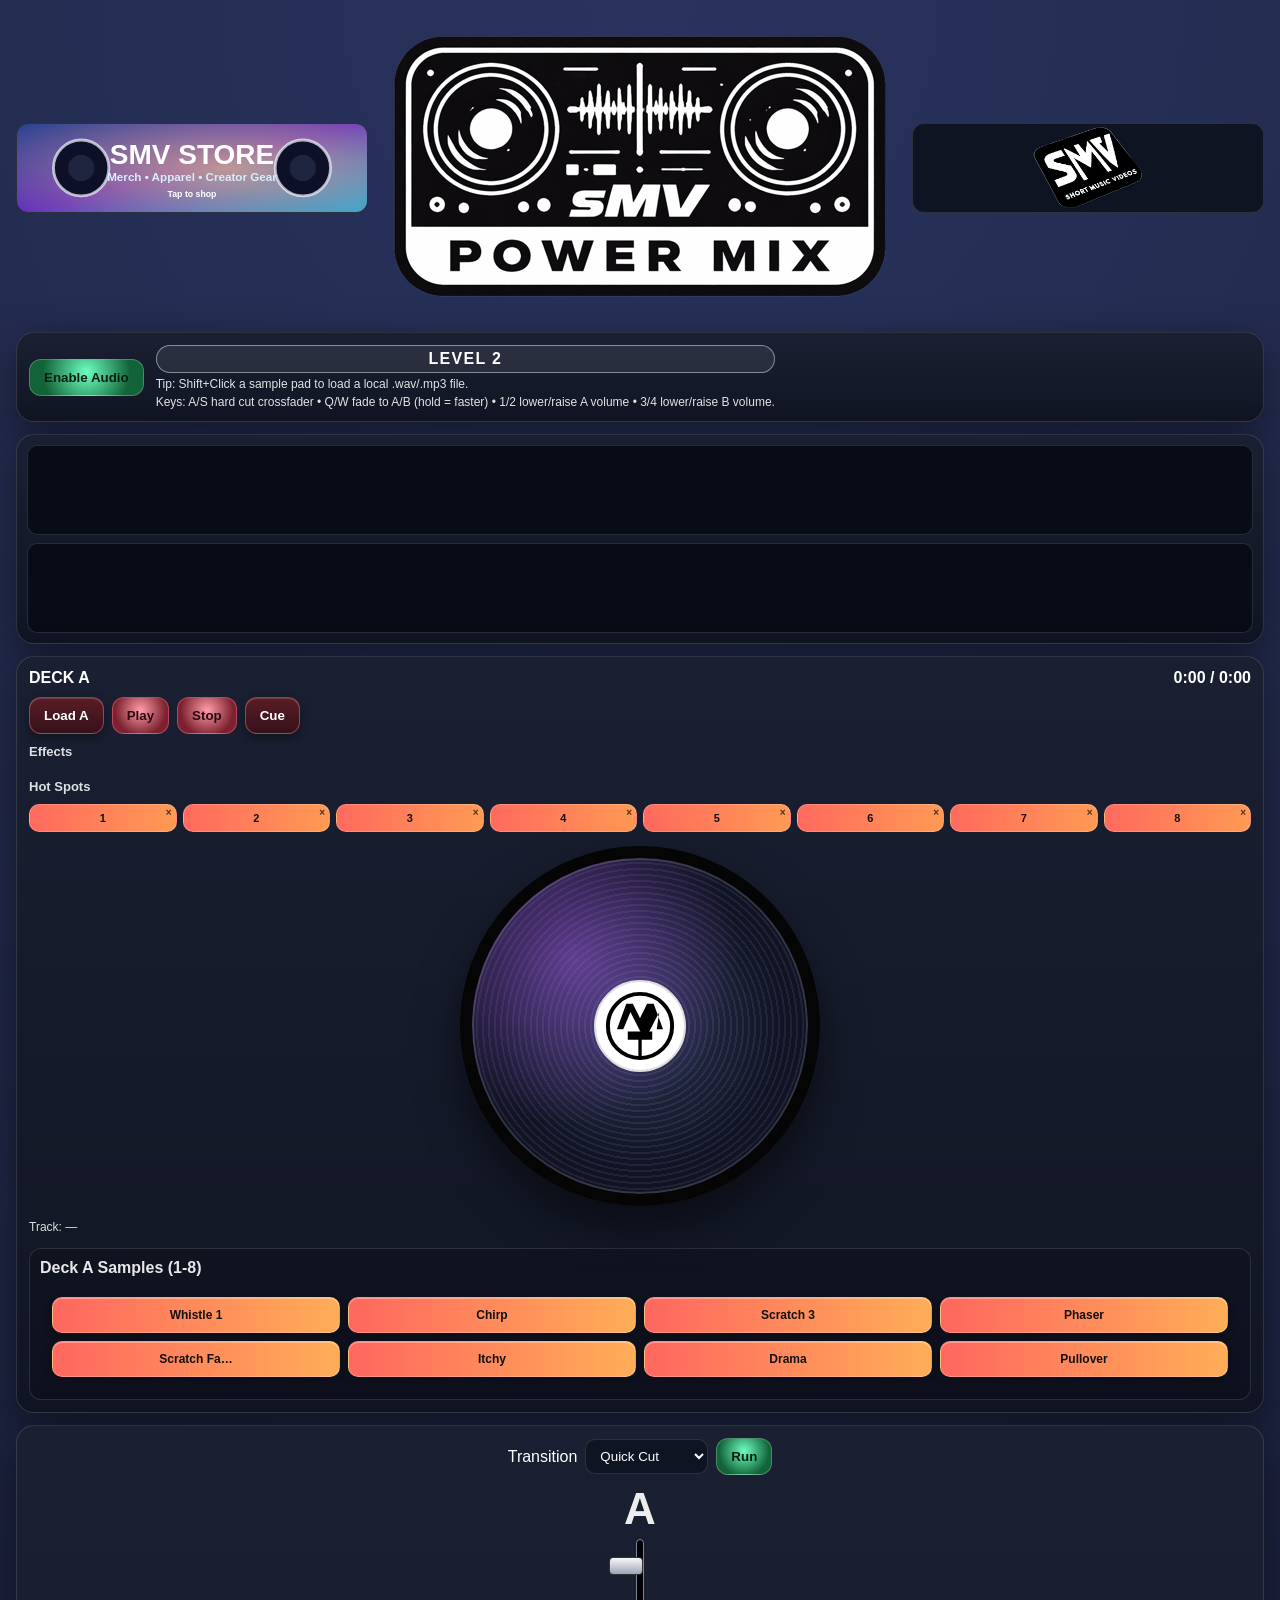
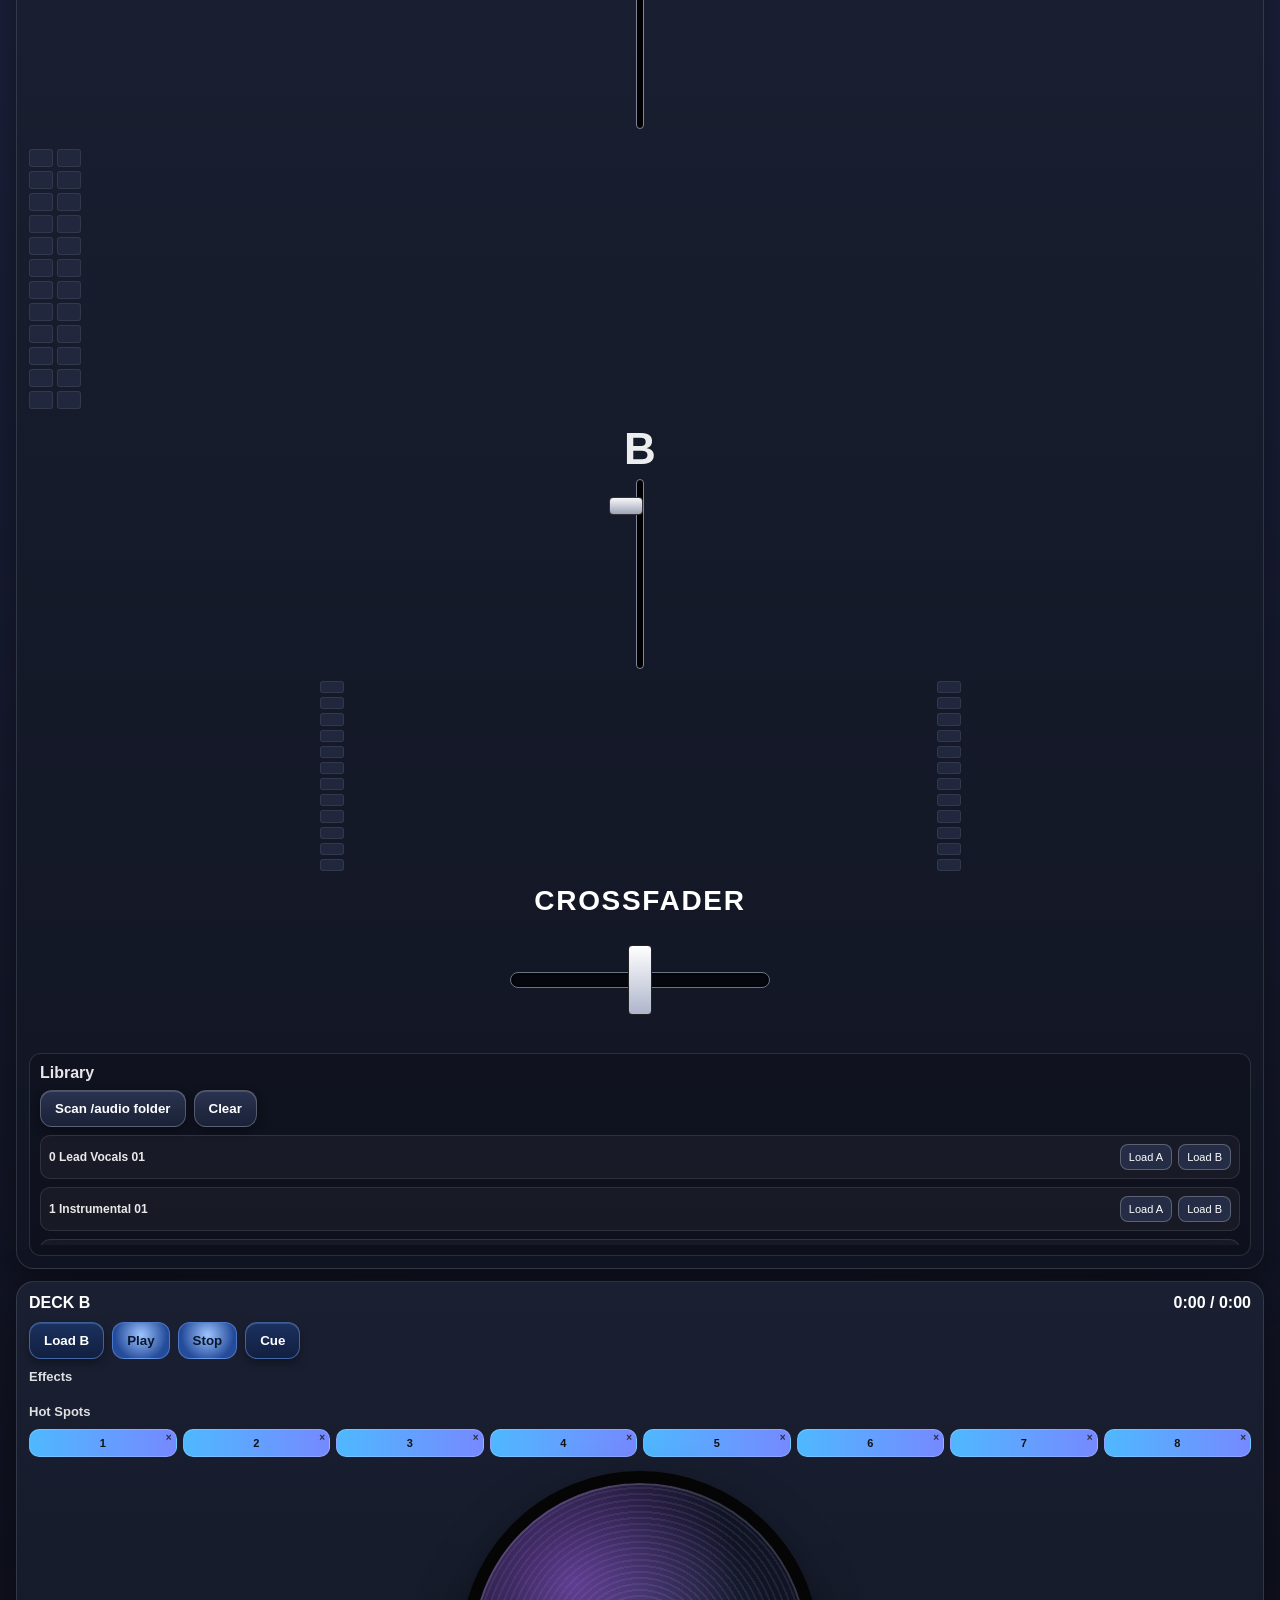
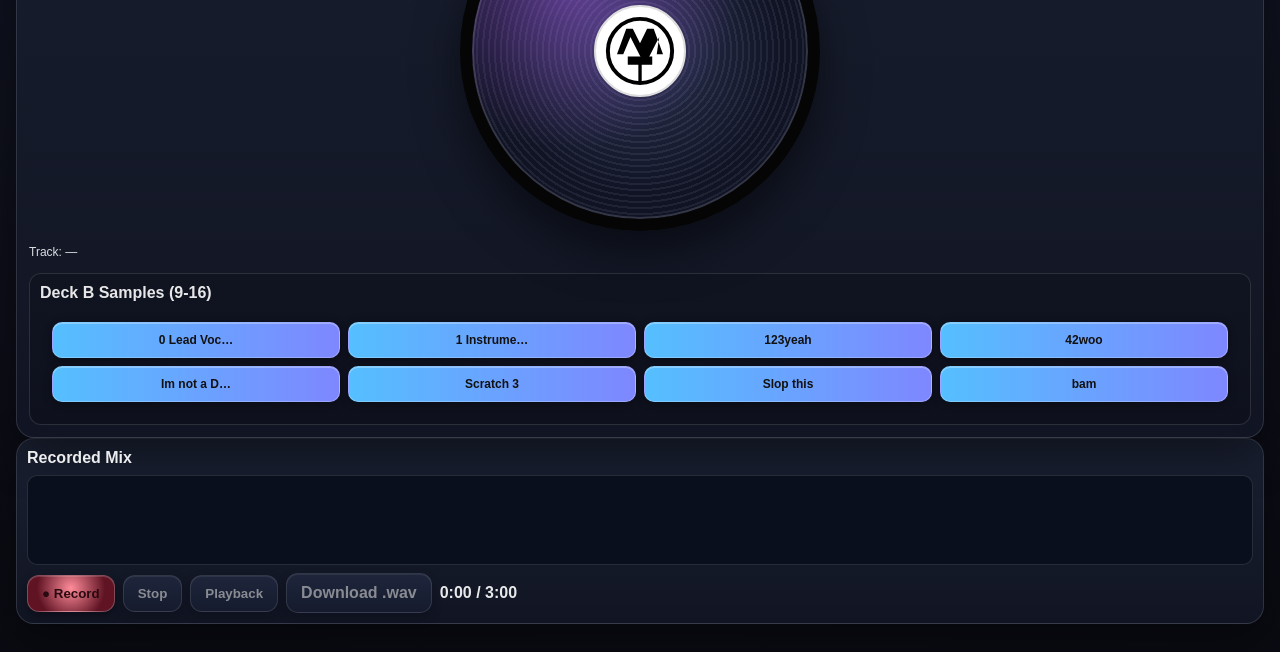
==== level2/index.html @ 7d193514 "Add keyboard mixer controls and assignable FX drag workflow" ====
<!doctype html>
<html lang="en">
<head>
  <meta charset="utf-8"/>
  <meta name="viewport" content="width=device-width, initial-scale=1"/>
  <title>sMV Power Mix — Level 2</title>
  <link rel="stylesheet" href="styles.css?v=2"/>
</head>
<body>
  <header class="sponsorbar">
    <a class="sponsor-box" href="https://smv-short-music-videos.printify.me/" target="_blank" rel="noopener" aria-label="SMV Merch Store">
      <img class="store-promo" src="../assets/smv-store-promo.svg" alt="SMV Store"/>
    </a>
    <div class="logo-wrap">
      <img src="../assets/power-mix-logo.png" alt="sMV Power Mix" class="logo-img" />
    </div>
    <a class="sponsor-box" href="https://shortmusicvideos.com" target="_blank" rel="noopener">
      <img class="smv-banner-logo" src="../assets/SMVBW.png" alt="SMV" />
    </a>
  </header>

  <section class="top-controls card">
    <button id="enableAudio" class="btn led">Enable Audio</button>
    <div class="top-notes">
      <div class="l2-chip">LEVEL 2</div>
      <div class="sample-tip">Tip: Shift+Click a sample pad to load a local .wav/.mp3 file.</div>
      <div class="sample-tip">Keys: A/S hard cut crossfader • Q/W fade to A/B (hold = faster) • 1/2 lower/raise A volume • 3/4 lower/raise B volume.</div>
    </div>
  </section>

  <section class="wavepanel card">
    <canvas id="waveA" class="wave-canvas" width="1400" height="90"></canvas>
    <canvas id="waveB" class="wave-canvas" width="1400" height="90"></canvas>
  </section>

  <main class="mixer-grid">
    <section class="deck card deck-a">
      <div class="deck-head">DECK A <span id="timeA">0:00 / 0:00</span></div>
      <div class="deck-controls">
        <button id="loadLocalA" class="btn">Load A</button>
        <button id="playA" class="btn led">Play</button>
        <button id="stopA" class="btn led stop">Stop</button>
        <button id="cueA" class="btn">Cue</button>
      </div>

      <div class="fx-title">Effects</div>
      <div id="fxBtnsA" class="fx-grid"></div>
      <div class="hs-title">Hot Spots</div>
      <div id="hotBtnsA" class="hot-grid"></div>

      <div class="platter-wrap">
        <div class="platter-disc" id="platterA">
          <div class="platter-core"><img src="../assets/mt-logo.svg" class="platter-logo" alt="MT logo"></div>
        </div>
      </div>
      <div class="meta">Track: <span id="trackAName">—</span></div>

      <div class="samples-block deck-samples">
        <div class="blk-title">Deck A Samples (1-8)</div>
        <div id="samplePadsA" class="sample-grid deck"></div>
      </div>
    </section>

    <section class="center card">
      <div class="transition-wrap in-center">
        <label for="transitionStyle">Transition</label>
        <select id="transitionStyle">
          <option value="quick">Quick Cut</option>
          <option value="smooth">Smooth Fade</option>
          <option value="slow">Long Blend</option>
        </select>
        <button id="runTransition" class="btn led">Run</button>
      </div>

      <div class="mixer-top">
        <div class="fader-col">
          <div class="fader-label">A</div>
          <input id="volA" type="range" min="0" max="1" step="0.001" value="0.9" class="v-fader">
        </div>
        <div class="master-meter" id="meterMaster"></div>
        <div class="fader-col">
          <div class="fader-label">B</div>
          <input id="volB" type="range" min="0" max="1" step="0.001" value="0.9" class="v-fader">
        </div>
      </div>

      <div class="meter-row">
        <div class="meter" id="meterA"></div>
        <div class="meter" id="meterB"></div>
      </div>

      <div class="cross-zone">
        <div class="cross-title">CROSSFADER</div>
        <div class="cross-wrap">
          <div id="crossTrack" class="cross-track" aria-label="Crossfader" role="slider" aria-valuemin="0" aria-valuemax="1" aria-valuenow="0.5" tabindex="0">
            <div id="crossHandle" class="cross-handle"></div>
          </div>
        </div>
      </div>

      <div class="library-block">
        <div class="blk-title">Library</div>
        <div class="lib-actions">
          <button id="scanAudio" class="btn">Scan /audio folder</button>
          <button id="clearQueue" class="btn">Clear</button>
        </div>
        <div id="libList" class="liblist"></div>
      </div>
    </section>

    <section class="deck deck-b card">
      <div class="deck-head">DECK B <span id="timeB">0:00 / 0:00</span></div>
      <div class="deck-controls">
        <button id="loadLocalB" class="btn">Load B</button>
        <button id="playB" class="btn led">Play</button>
        <button id="stopB" class="btn led stop">Stop</button>
        <button id="cueB" class="btn">Cue</button>
      </div>

      <div class="fx-title">Effects</div>
      <div id="fxBtnsB" class="fx-grid"></div>
      <div class="hs-title">Hot Spots</div>
      <div id="hotBtnsB" class="hot-grid"></div>

      <div class="platter-wrap">
        <div class="platter-disc" id="platterB">
          <div class="platter-core"><img src="../assets/mt-logo.svg" class="platter-logo" alt="MT logo"></div>
        </div>
      </div>
      <div class="meta">Track: <span id="trackBName">—</span></div>

      <div class="samples-block deck-samples">
        <div class="blk-title">Deck B Samples (9-16)</div>
        <div id="samplePadsB" class="sample-grid deck"></div>
      </div>
    </section>
  </main>

  <section class="record-panel card">
    <div class="record-head">Recorded Mix</div>
    <canvas id="recordWave" class="wave-canvas" width="1400" height="90"></canvas>
    <div class="record-controls">
      <button id="recordBtn" class="btn rec">● Record</button>
      <button id="stopRecordBtn" class="btn" disabled>Stop</button>
      <button id="playRecordBtn" class="btn" disabled>Playback</button>
      <a id="downloadRecord" class="btn" download="powermix-level2.wav" aria-disabled="true">Download .wav</a>
      <span id="recordTimer">0:00 / 3:00</span>
    </div>
  </section>

  <script src="app.js?v=2"></script>
</body>
</html>
---- level2/styles.css ----
:root{
  --bg:#0a0b12;
  --card:#141826;
  --stroke:rgba(255,255,255,.12);
}
*{box-sizing:border-box}
body{margin:0;font-family:Arial,Helvetica,sans-serif;background:radial-gradient(circle at 50% 0,#29335e,var(--bg));color:#fff;padding:16px}
.card{background:linear-gradient(180deg,#1a2032,#111523);border:1px solid var(--stroke);border-radius:18px;box-shadow:0 15px 45px rgba(0,0,0,.45)}

.sponsorbar{display:grid;grid-template-columns:1fr auto 1fr;gap:12px;align-items:center;margin-bottom:12px}
.sponsor-box{height:90px;border:1px solid var(--stroke);border-radius:12px;overflow:hidden;display:flex;align-items:center;justify-content:center;background:#0f1423}
.store-promo{width:100%;height:100%;object-fit:cover}
.smv-banner-logo{max-height:82px;max-width:100%}
.logo-wrap{text-align:center;position:relative}
.logo-img{width:min(520px,45vw)}
.l2-badge{position:absolute;right:10px;bottom:4px;background:#111;padding:4px 10px;border-radius:999px;border:1px solid #4bc2ff;font-weight:700}

.top-controls{display:flex;gap:12px;align-items:center;padding:12px;margin-bottom:12px}
.top-notes{display:grid;gap:4px}
.l2-chip{display:inline-flex;align-items:center;justify-content:center;padding:4px 10px;border-radius:999px;border:1px solid rgba(255,255,255,.45);font-weight:900;letter-spacing:.08em;background:rgba(255,255,255,.08)}
.sample-tip{font-size:12px;opacity:.88}
.transition-wrap{display:flex;align-items:center;gap:8px}
.transition-wrap select{background:#0f1423;color:#fff;border:1px solid var(--stroke);border-radius:10px;padding:8px 10px}
.transition-wrap.in-center{justify-content:center;margin-bottom:2px}

.btn{border:1px solid rgba(255,255,255,.24);background:linear-gradient(180deg,#2a3350,#1a2137);color:#fff;padding:10px 14px;border-radius:12px;font-weight:700;cursor:pointer;text-decoration:none;display:inline-flex;align-items:center;justify-content:center;box-shadow:inset 0 1px 0 rgba(255,255,255,.15),0 4px 10px rgba(0,0,0,.35);transition:.18s}
.btn:disabled,.btn[aria-disabled="true"]{opacity:.5;pointer-events:none}
.btn.led{background:radial-gradient(circle at 50% 35%,#6dffc0,#126337 72%);color:#092011;box-shadow:0 0 0 rgba(88,255,175,0);transition:.15s}
.btn.led.engaged{box-shadow:0 0 20px rgba(88,255,175,.75), inset 0 0 14px rgba(255,255,255,.3)}
.btn.stop{background:radial-gradient(circle at 50% 35%,#ff9fa8,#7d1e2a 72%);color:#2b0b10}
.btn.rec{background:radial-gradient(circle at 50% 35%,#ff8c9a,#5f1323 70%);color:#2a0910}

.wavepanel,.record-panel{padding:10px;display:grid;gap:8px;margin-bottom:12px}
.wave-canvas{width:100%;height:90px;border-radius:10px;background:#0a0f1d;border:1px solid var(--stroke)}
.record-head{font-weight:700;opacity:.92}
.record-controls{display:flex;align-items:center;gap:8px;flex-wrap:wrap}
#recordTimer{font-weight:700;opacity:.9}

.mixer-grid{display:grid;grid-template-columns:1fr 310px 1fr;gap:12px}
.deck{padding:12px;display:grid;gap:10px;align-content:start}
.deck-head{display:flex;justify-content:space-between;font-weight:700}
.deck-controls{display:flex;gap:8px;flex-wrap:wrap}
.fx-title{font-weight:700;opacity:.86;font-size:13px}
.fx-grid{display:grid;grid-template-columns:repeat(4,minmax(0,1fr));gap:8px}
.fxbtn{border:1px solid rgba(255,255,255,.35);background:linear-gradient(180deg,#63666f,#3f424a 55%, #2c2f35);color:#f1f3f8;min-height:72px;padding:10px 8px;border-radius:12px;font-size:11px;font-weight:800;cursor:pointer;box-shadow:inset 0 1px 0 rgba(255,255,255,.22),0 3px 8px rgba(0,0,0,.35);touch-action:none;user-select:none}
.fxbtn.on{outline:2px solid rgba(255,255,255,.92);box-shadow:0 0 16px rgba(255,255,255,.7), inset 0 1px 0 rgba(255,255,255,.35)}

.platter-wrap{display:flex;justify-content:center;padding:4px}
.platter-disc{width:338px;height:338px;border-radius:50%;border:12px solid #050505;background:
radial-gradient(circle at 30% 30%, rgba(179,98,255,.45), transparent 50%),
repeating-radial-gradient(circle at 50% 50%, rgba(255,255,255,.06) 0 2px, rgba(0,0,0,.08) 2px 6px),
radial-gradient(circle at 50% 50%, #2f3758, #111527 60%);
box-shadow:inset 0 0 0 2px rgba(255,255,255,.15),0 20px 45px rgba(0,0,0,.5);position:relative;touch-action:none;cursor:grab}
.platter-disc:active{cursor:grabbing}
.platter-core{position:absolute;left:50%;top:50%;transform:translate(-50%,-50%);width:92px;height:92px;border-radius:50%;background:#fff;display:flex;align-items:center;justify-content:center;border:2px solid #ddd}
.platter-logo{width:70px;height:70px}
.meta{font-size:12px;opacity:.85;white-space:nowrap;overflow:hidden;text-overflow:ellipsis}

.channel-strip{display:flex;gap:14px;align-items:flex-end}
.v-fader{-webkit-appearance:none;appearance:none;background:transparent;writing-mode:vertical-rl;direction:rtl;height:190px;width:38px}
.v-fader::-webkit-slider-runnable-track{width:8px;background:#000;border:1px solid #7d859f;border-radius:8px}
.v-fader::-webkit-slider-thumb{-webkit-appearance:none;width:34px;height:18px;background:linear-gradient(180deg,#f8f8f8,#9ea4b8);border:1px solid #333;border-radius:4px;margin-left:-13px}

.center{padding:12px;display:grid;gap:10px;align-content:start}
.mixer-top{display:grid;grid-template-columns:auto auto auto;gap:18px;align-items:end;justify-content:center}
.fader-col{display:grid;gap:6px;justify-items:center}
.fader-label{font-size:44px;font-weight:900;line-height:1;opacity:.92}
.meter-row{display:grid;grid-template-columns:1fr 1fr;gap:12px;justify-items:center}
.cross-zone{display:grid;gap:8px;justify-items:center;padding-top:4px}
.cross-title{font-weight:900;letter-spacing:.06em;font-size:28px}
.cross-wrap{height:110px;display:flex;align-items:center;justify-content:center}
.cross-track{position:relative;width:260px;height:16px;border-radius:999px;background:#05070f;border:1px solid #6c748a;box-shadow:inset 0 0 0 2px rgba(0,0,0,.45)}
.cross-handle{position:absolute;top:50%;transform:translate(-50%,-50%);width:24px;height:70px;border-radius:4px;background:linear-gradient(180deg,#fff,#aeb5cb);border:1px solid #222;cursor:ew-resize}

.meter,.master-meter{display:grid;grid-template-rows:repeat(12,1fr);gap:4px}
.meter{height:190px;width:24px}
.master-meter{height:260px;width:52px;grid-template-columns:repeat(2,1fr);column-gap:4px}
.led-cell{border-radius:3px;background:#21283e;border:1px solid rgba(255,255,255,.08)}
.led-cell.on{background:linear-gradient(180deg,#75ff69,#4dac2f);box-shadow:0 0 10px rgba(101,255,102,.45)}
.led-cell.warn{background:linear-gradient(180deg,#ffd45d,#c38817);box-shadow:0 0 10px rgba(255,198,91,.45)}
.led-cell.clip{background:linear-gradient(180deg,#ff847f,#d33238);box-shadow:0 0 10px rgba(255,108,115,.5)}


.hs-title{font-weight:700;opacity:.86;font-size:13px}
.hot-grid{display:grid;grid-template-columns:repeat(8,minmax(0,1fr));gap:6px}
.hot-btn{position:relative;border:1px solid rgba(255,255,255,.2);background:linear-gradient(90deg,#ff6f5e,#f7d74d);color:#111;border-radius:10px;padding:7px 0;font-size:11px;font-weight:700;cursor:pointer}
.hot-btn:nth-child(2){background:linear-gradient(90deg,#f7d74d,#7af16d)}
.hot-btn:nth-child(3){background:linear-gradient(90deg,#7af16d,#56e7d3)}
.hot-btn:nth-child(4){background:linear-gradient(90deg,#56e7d3,#60a8ff)}
.hot-btn:nth-child(5){background:linear-gradient(90deg,#60a8ff,#8b78ff)}
.hot-btn:nth-child(6){background:linear-gradient(90deg,#8b78ff,#b36cf9)}
.hot-btn:nth-child(7){background:linear-gradient(90deg,#b36cf9,#cf76e5)}
.hot-btn:nth-child(8){background:linear-gradient(90deg,#cf76e5,#f38ac8)}
.hot-btn.is-set{outline:2px solid rgba(255,255,255,.7)}
.hot-btn .hs-x{position:absolute;right:4px;top:2px;font-size:10px;opacity:.75}

.samples-block,.library-block{margin-top:8px;border:1px solid var(--stroke);border-radius:12px;padding:10px;background:rgba(0,0,0,.15)}
.deck-samples{margin-top:4px}
.blk-title{font-weight:700;opacity:.9;margin-bottom:8px}
.sample-grid{display:grid;grid-template-columns:repeat(4,minmax(0,1fr));gap:8px}
.sample-grid.deck{grid-template-columns:repeat(4,minmax(0,1fr))}
.sample-pad{border:1px solid rgba(255,255,255,.24);border-radius:10px;padding:10px 8px;font-size:12px;font-weight:700;color:#111;cursor:pointer;background:linear-gradient(90deg,#ff6d62,#f6b44b);box-shadow:inset 0 1px 0 rgba(255,255,255,.3),0 2px 8px rgba(0,0,0,.35)}
.sample-pad:nth-child(2){background:linear-gradient(90deg,#f6b44b,#e8eb55)}
.sample-pad:nth-child(3){background:linear-gradient(90deg,#e8eb55,#69ec67)}
.sample-pad:nth-child(4){background:linear-gradient(90deg,#69ec67,#55dbe8)}
.sample-pad:nth-child(5){background:linear-gradient(90deg,#55dbe8,#5c95ff)}
.sample-pad:nth-child(6){background:linear-gradient(90deg,#5c95ff,#8c78ff)}
.sample-pad:nth-child(7){background:linear-gradient(90deg,#8c78ff,#b86df0)}
.sample-pad:nth-child(8){background:linear-gradient(90deg,#b86df0,#f06bc2)}

.sample-pad:nth-child(9){background:linear-gradient(90deg,#ff6d62,#f6b44b)}
.sample-pad:nth-child(10){background:linear-gradient(90deg,#f6b44b,#e8eb55)}
.sample-pad:nth-child(11){background:linear-gradient(90deg,#e8eb55,#69ec67)}
.sample-pad:nth-child(12){background:linear-gradient(90deg,#69ec67,#55dbe8)}
.sample-pad:nth-child(13){background:linear-gradient(90deg,#55dbe8,#5c95ff)}
.sample-pad:nth-child(14){background:linear-gradient(90deg,#5c95ff,#8c78ff)}
.sample-pad:nth-child(15){background:linear-gradient(90deg,#8c78ff,#b86df0)}
.sample-pad:nth-child(16){background:linear-gradient(90deg,#b86df0,#f06bc2)}

.sample-pad.latched{outline:3px solid rgba(255,255,255,.8);box-shadow:0 0 16px rgba(255,255,255,.45), inset 0 1px 0 rgba(255,255,255,.35)}

.lib-actions{display:flex;gap:8px;margin-bottom:8px}
.liblist{max-height:110px;overflow:auto;display:grid;gap:8px}
.lib-row{display:grid;grid-template-columns:1fr auto auto;gap:6px;align-items:center;background:rgba(255,255,255,.04);border:1px solid rgba(255,255,255,.1);border-radius:10px;padding:8px}
.lib-name{font-size:12px;font-weight:700;opacity:.9;white-space:nowrap;overflow:hidden;text-overflow:ellipsis}
.small-btn{border:1px solid rgba(255,255,255,.25);background:#252c45;color:#fff;border-radius:8px;padding:6px 8px;font-size:11px;cursor:pointer}

@media (max-width:1300px){
  .mixer-grid{grid-template-columns:1fr}
  .mixer-top{grid-template-columns:1fr}
  .meter-row{grid-template-columns:1fr 1fr}
  .sample-grid{grid-template-columns:repeat(8,minmax(90px,1fr))}
  .platter-disc{width:min(84vw,360px);height:min(84vw,360px)}
}


.deck-a .btn{background:linear-gradient(180deg,#5a1d26,#35111a);border-color:rgba(255,120,140,.45)}
.deck-a .btn.led{background:radial-gradient(circle at 50% 35%,#ff9ca8,#7c212f 72%);color:#2b0b10}
.deck-a .hot-btn{background:linear-gradient(90deg,#ff6a5e,#ff9a54);}
.deck-a .sample-pad{background:linear-gradient(90deg,#ff675f,#ffad57)}
.deck-b .btn{background:linear-gradient(180deg,#1a315f,#121f3f);border-color:rgba(120,170,255,.45)}
.deck-b .btn.led{background:radial-gradient(circle at 50% 35%,#9ec4ff,#254c9b 72%);color:#07172f}
.deck-b .hot-btn{background:linear-gradient(90deg,#4fb8ff,#7689ff)}
.deck-b .sample-pad{background:linear-gradient(90deg,#55bfff,#7e87ff)}
.btn.engaged{outline:2px solid rgba(255,255,255,.92);box-shadow:0 0 16px rgba(255,255,255,.65), inset 0 0 10px rgba(255,255,255,.2)}
.hot-btn.is-set{outline:2px solid rgba(255,255,255,.92);box-shadow:0 0 12px rgba(255,255,255,.55)}
.sample-pad.latched{outline:3px solid rgba(255,255,255,.92);box-shadow:0 0 18px rgba(255,255,255,.6), inset 0 1px 0 rgba(255,255,255,.35)}

.fxbtn:active{transform:translateY(1px)}
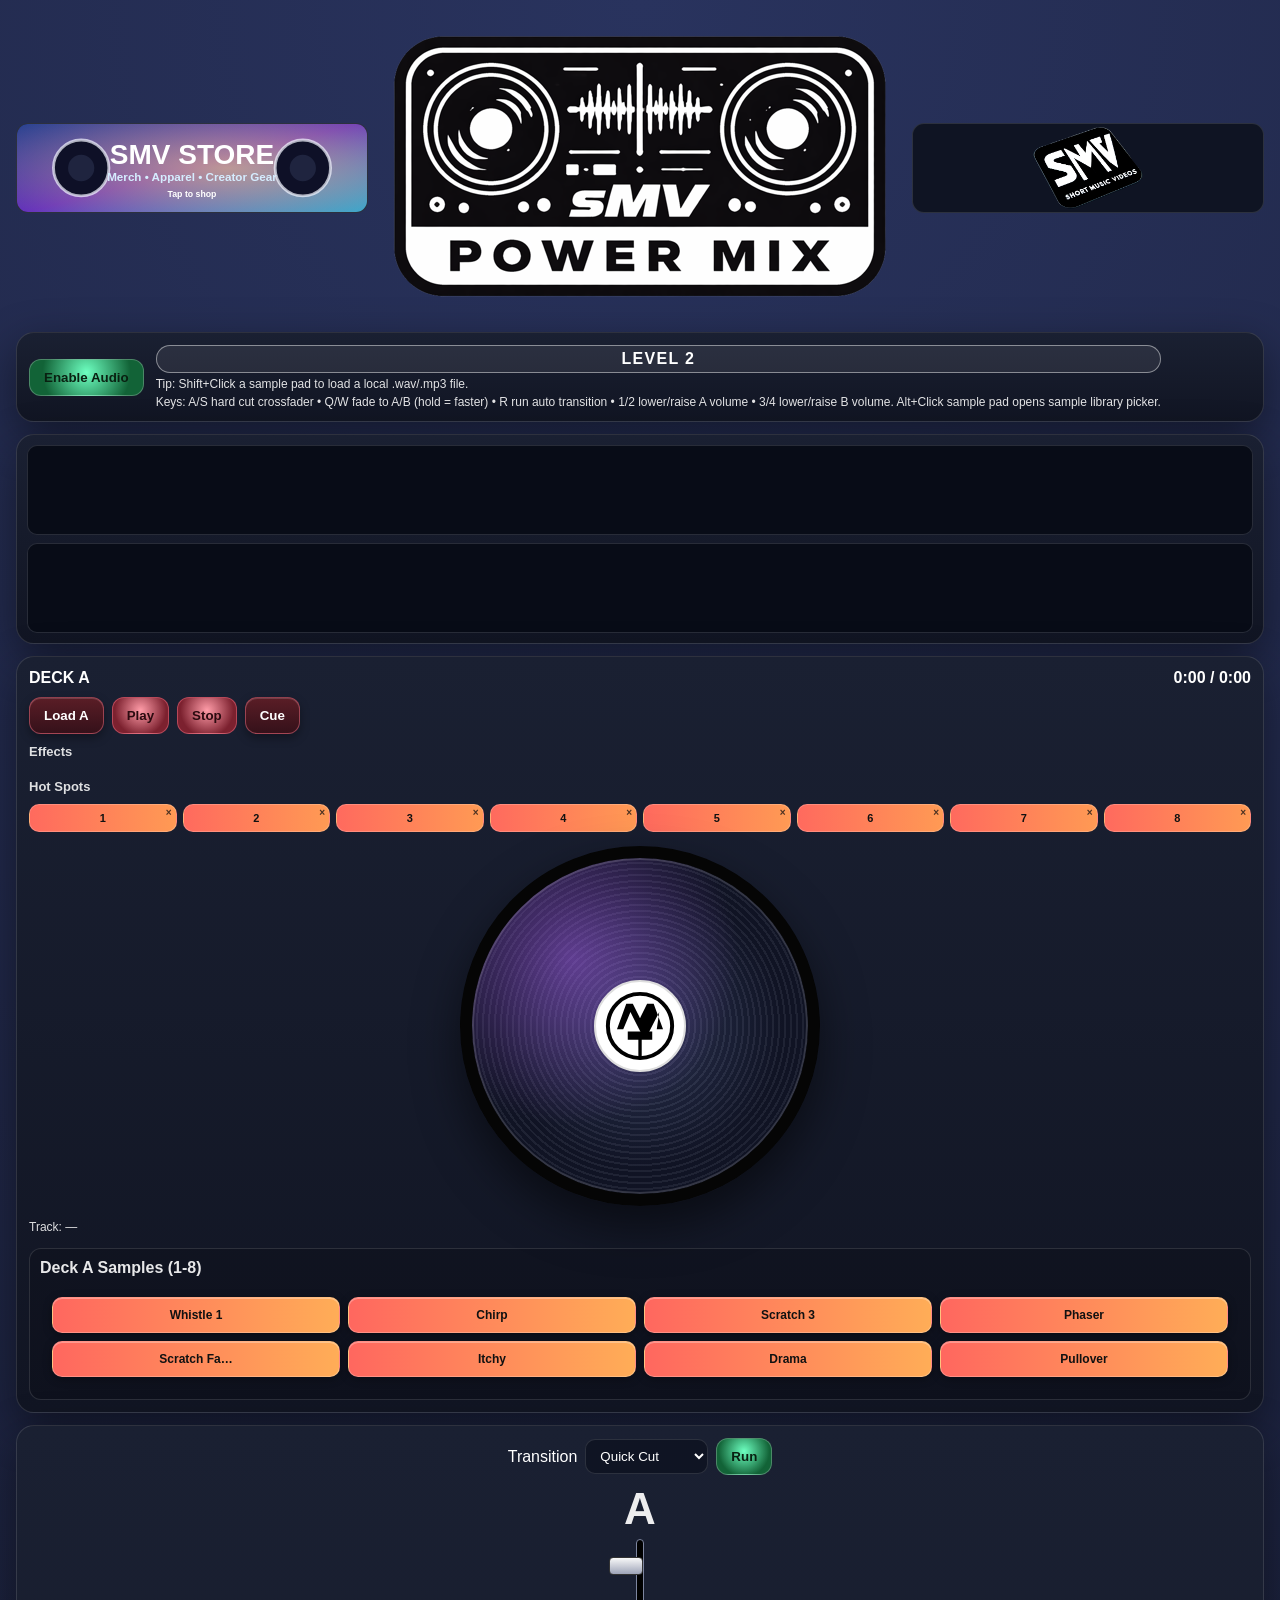
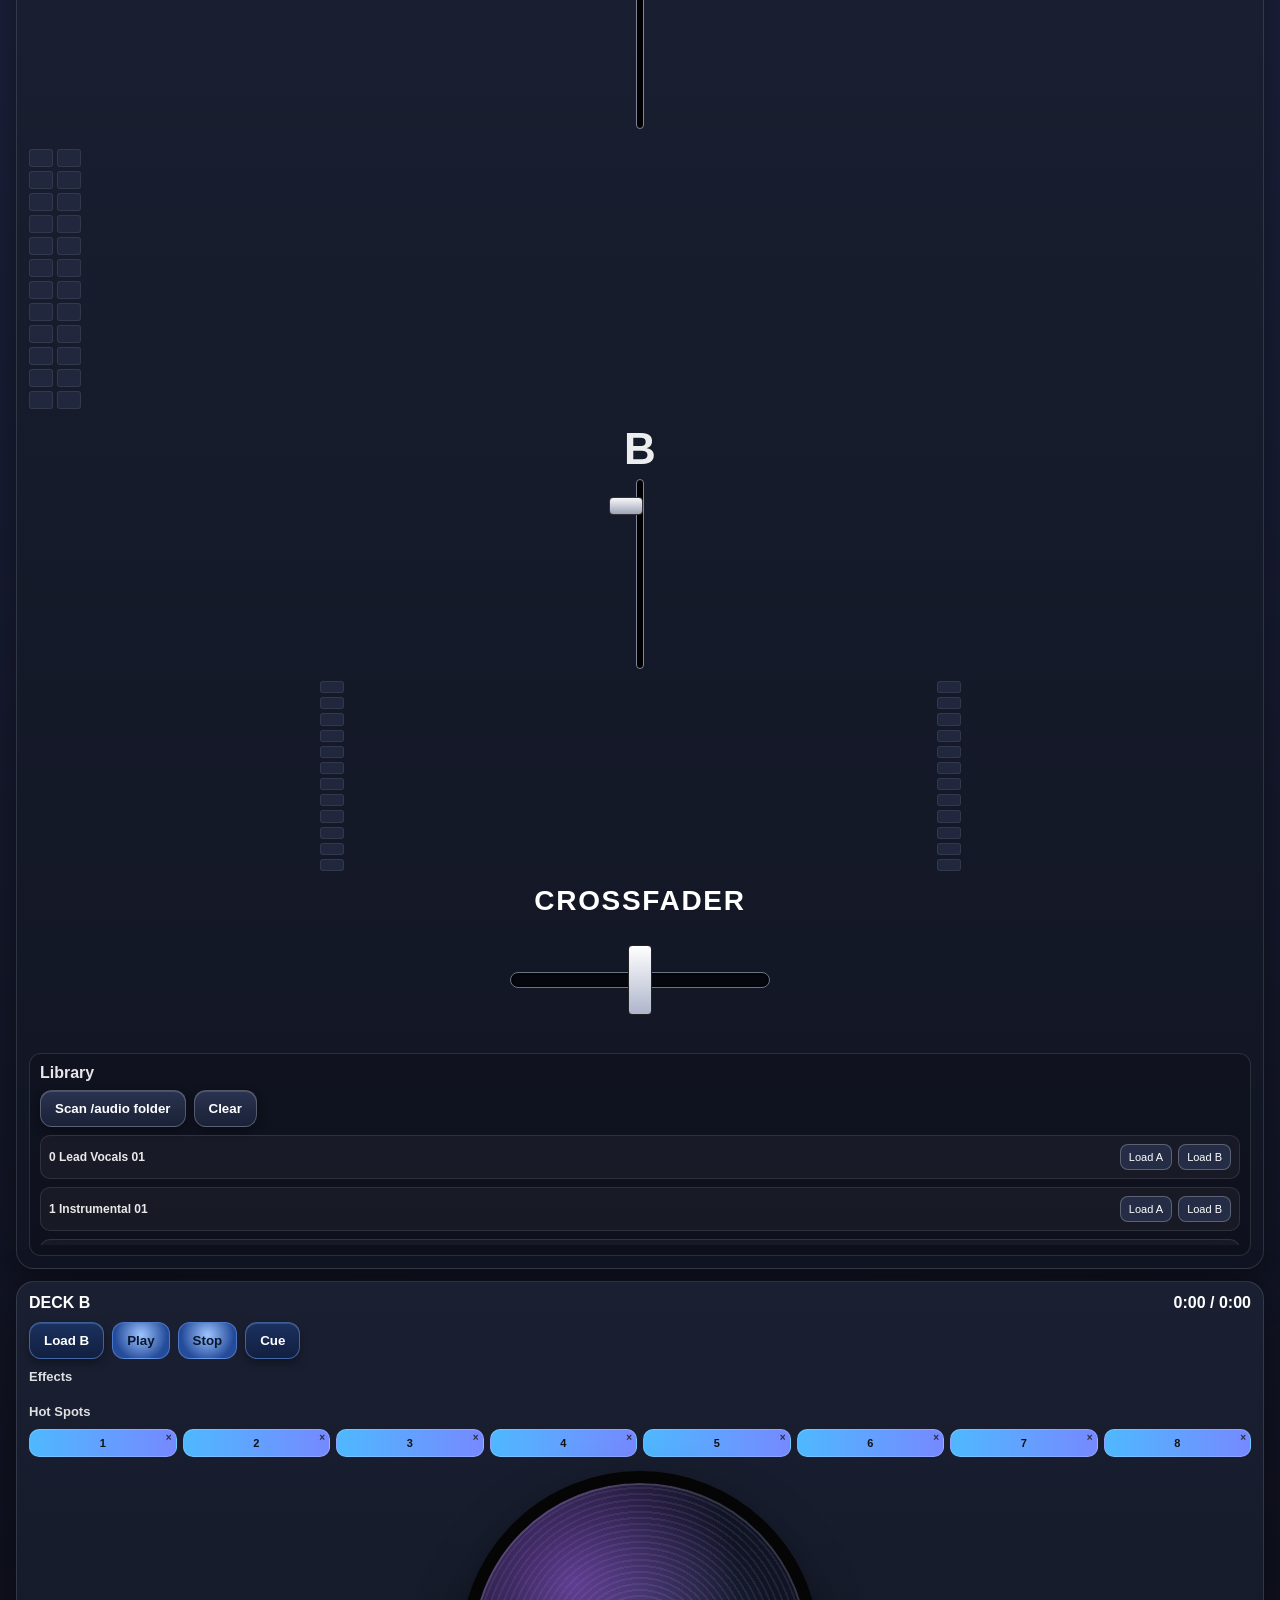
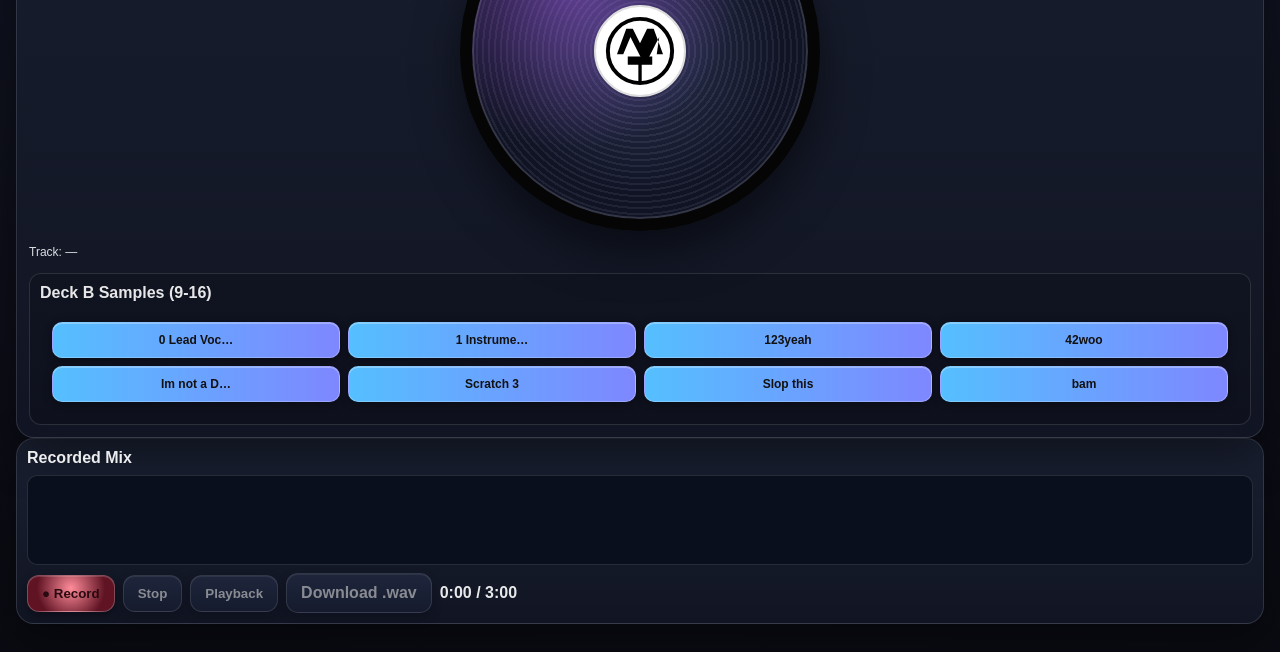
==== commit 1902dfba: "Add R-key transition trigger and Alt-click sample picker" ====
--- a/level2/index.html
+++ b/level2/index.html
@@ -24,7 +24,7 @@
     <div class="top-notes">
       <div class="l2-chip">LEVEL 2</div>
       <div class="sample-tip">Tip: Shift+Click a sample pad to load a local .wav/.mp3 file.</div>
-      <div class="sample-tip">Keys: A/S hard cut crossfader • Q/W fade to A/B (hold = faster) • 1/2 lower/raise A volume • 3/4 lower/raise B volume.</div>
+      <div class="sample-tip">Keys: A/S hard cut crossfader • Q/W fade to A/B (hold = faster) • R run auto transition • 1/2 lower/raise A volume • 3/4 lower/raise B volume. Alt+Click sample pad opens sample library picker.</div>
     </div>
   </section>
 
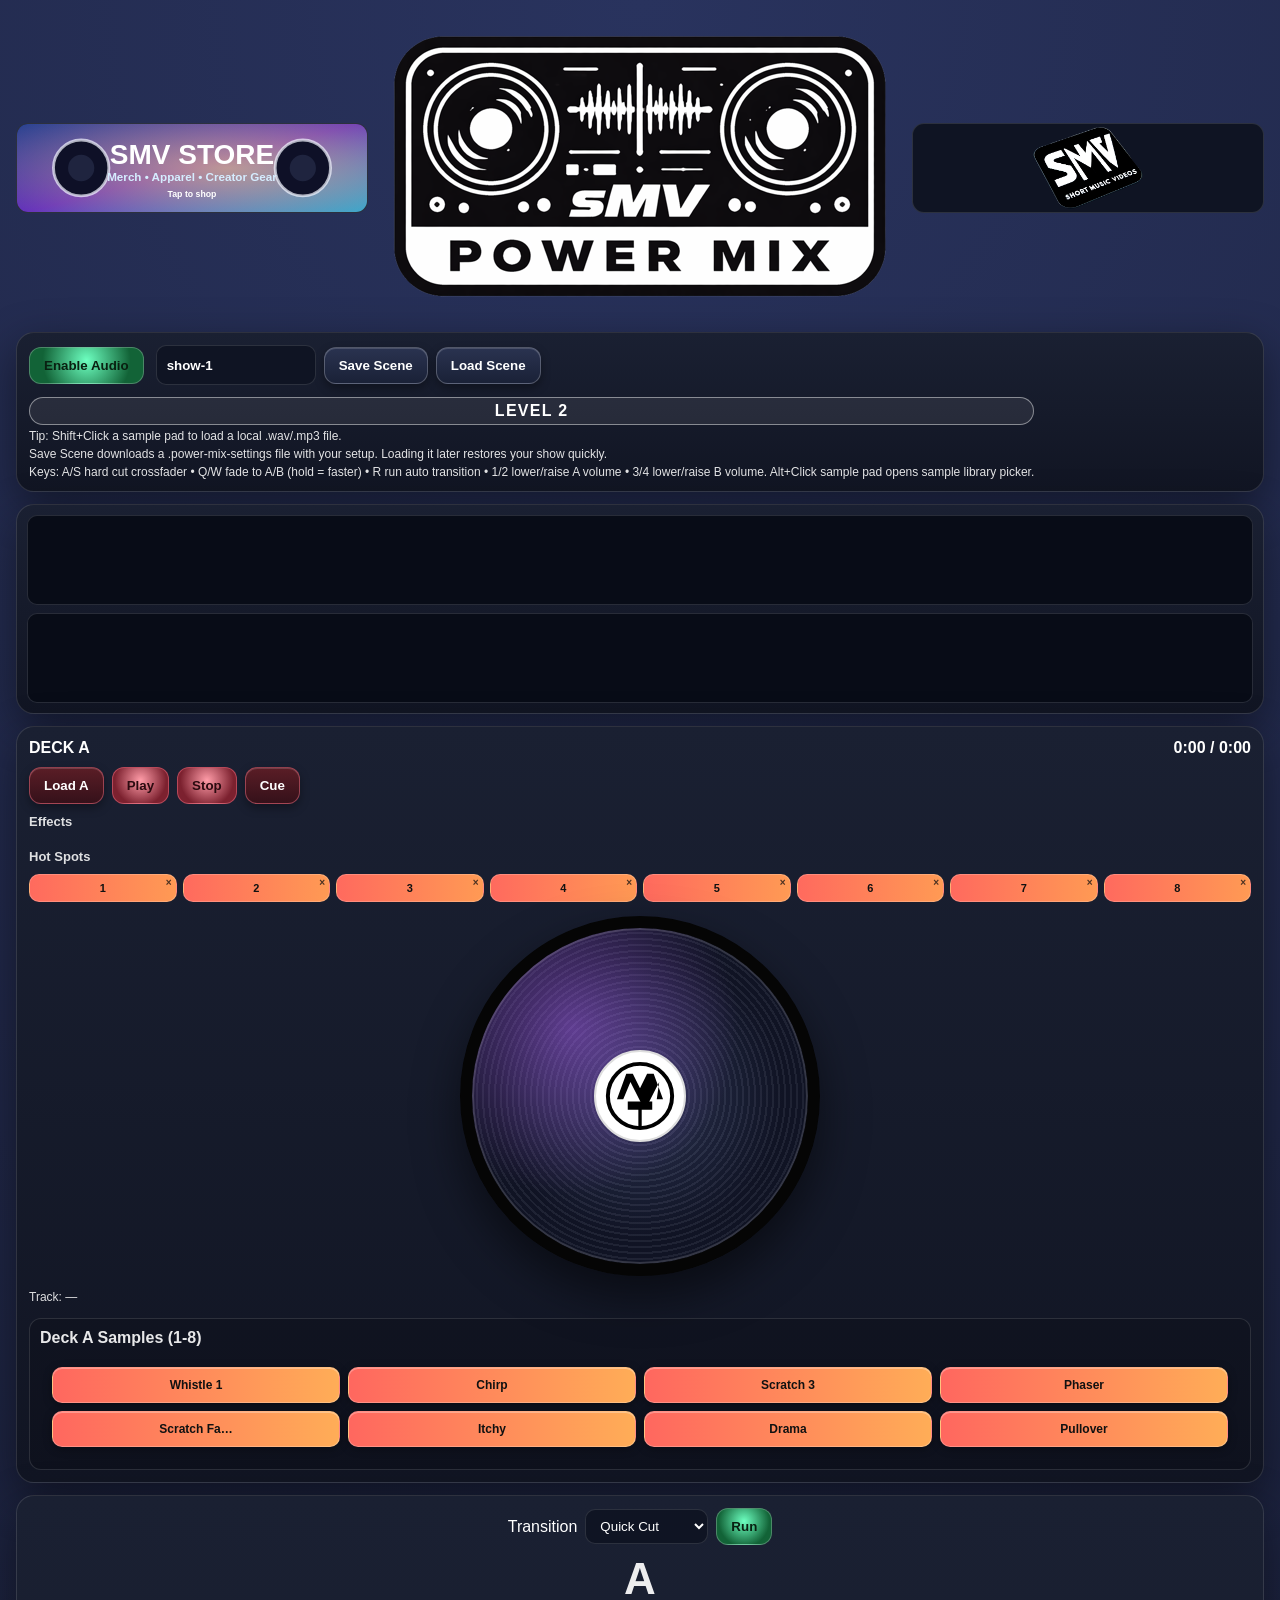
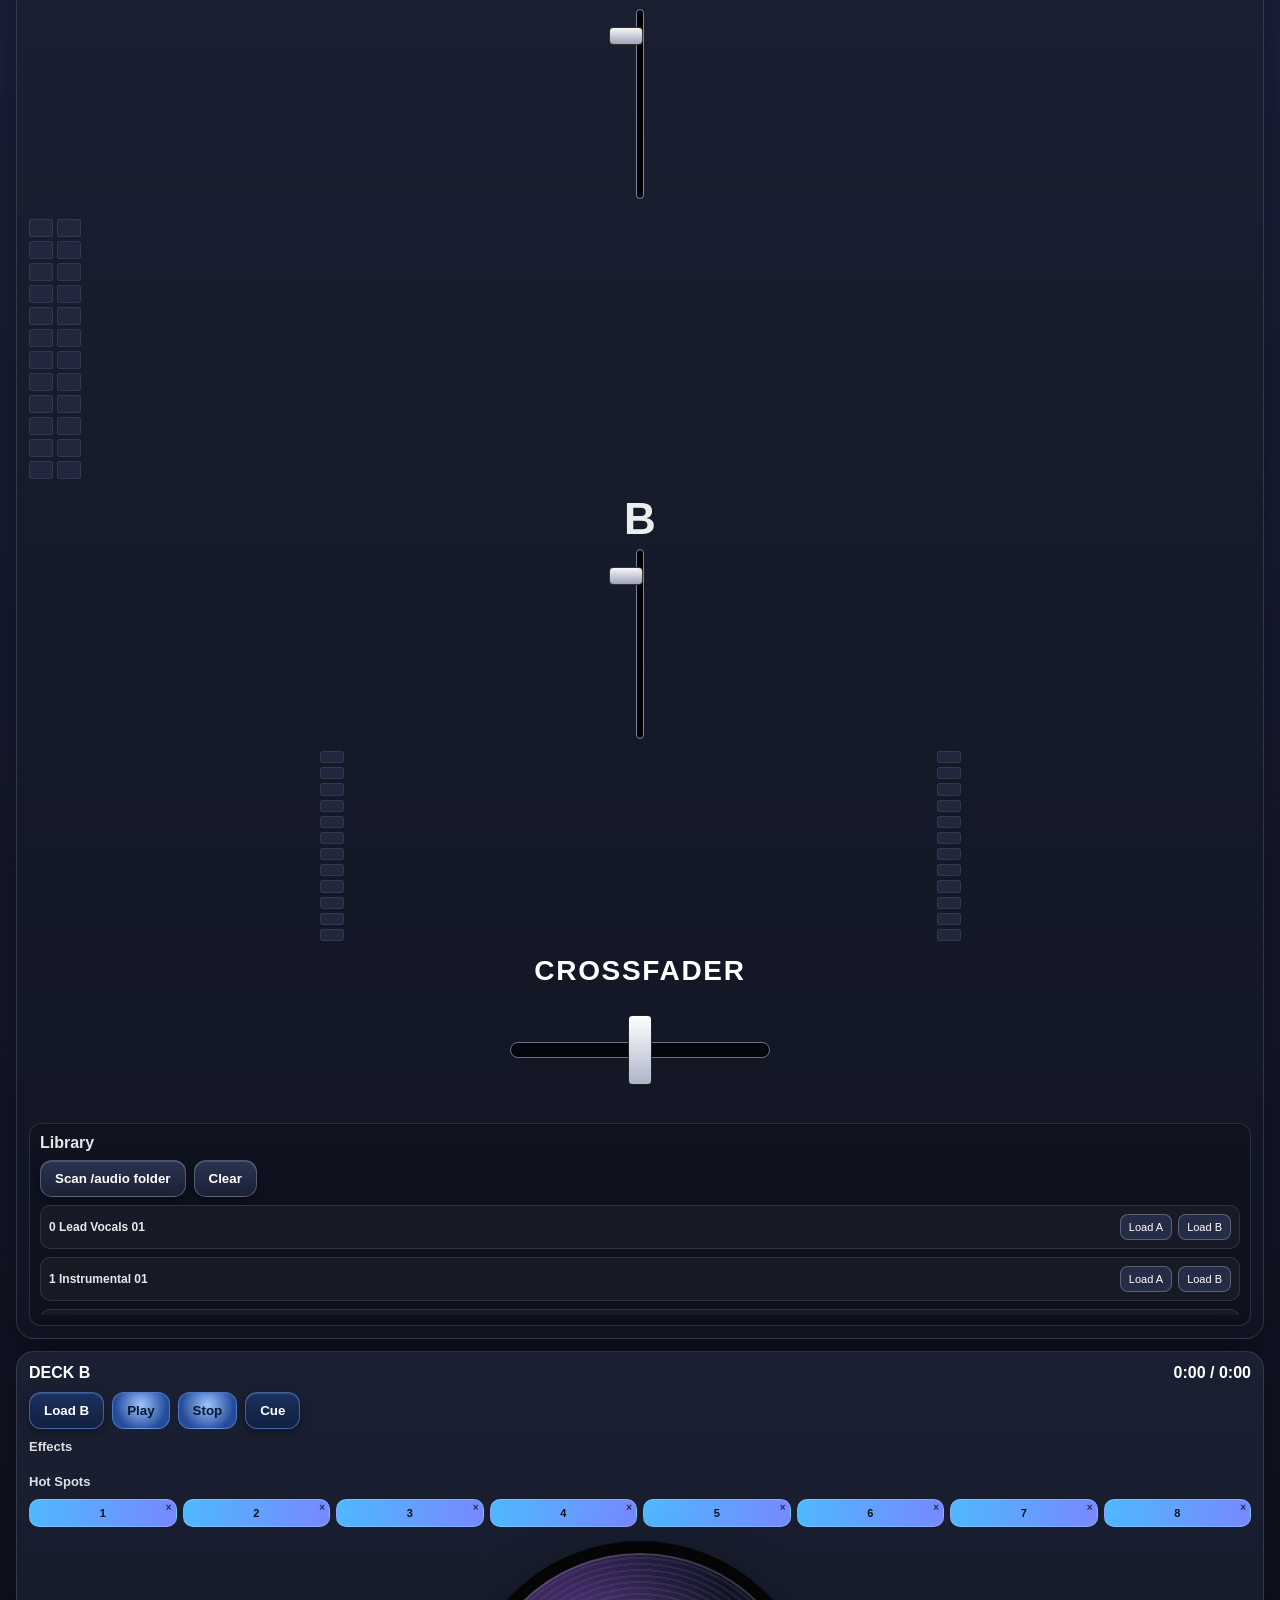
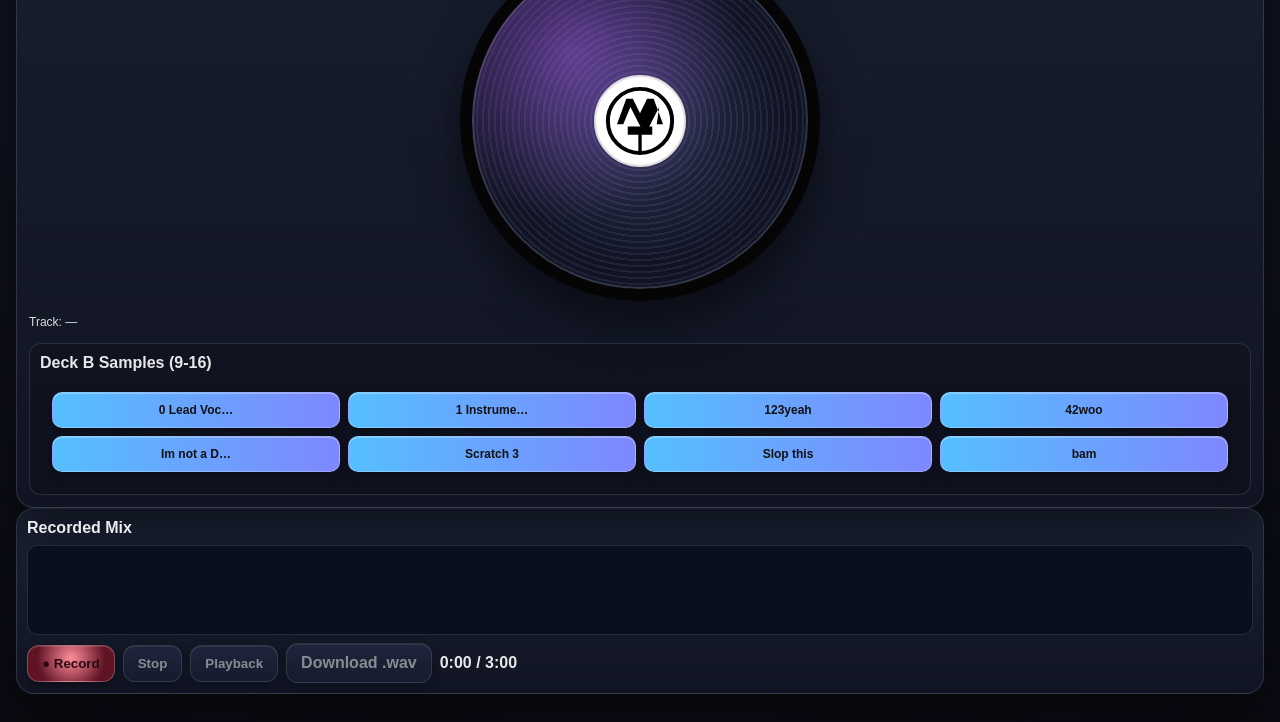
==== commit 1400b1f4: "Add downloadable scene save/load settings for Level 2" ====
--- a/level2/index.html
+++ b/level2/index.html
@@ -21,9 +21,15 @@
 
   <section class="top-controls card">
     <button id="enableAudio" class="btn led">Enable Audio</button>
+    <div class="scene-tools">
+      <input id="sceneName" class="scene-input" type="text" value="show-1" aria-label="Scene name"/>
+      <button id="saveScene" class="btn">Save Scene</button>
+      <button id="loadScene" class="btn">Load Scene</button>
+    </div>
     <div class="top-notes">
       <div class="l2-chip">LEVEL 2</div>
       <div class="sample-tip">Tip: Shift+Click a sample pad to load a local .wav/.mp3 file.</div>
+      <div class="sample-tip">Save Scene downloads a .power-mix-settings file with your setup. Loading it later restores your show quickly.</div>
       <div class="sample-tip">Keys: A/S hard cut crossfader • Q/W fade to A/B (hold = faster) • R run auto transition • 1/2 lower/raise A volume • 3/4 lower/raise B volume. Alt+Click sample pad opens sample library picker.</div>
     </div>
   </section>
--- a/level2/styles.css
+++ b/level2/styles.css
@@ -15,8 +15,10 @@
 .logo-img{width:min(520px,45vw)}
 .l2-badge{position:absolute;right:10px;bottom:4px;background:#111;padding:4px 10px;border-radius:999px;border:1px solid #4bc2ff;font-weight:700}
 
-.top-controls{display:flex;gap:12px;align-items:center;padding:12px;margin-bottom:12px}
-.top-notes{display:grid;gap:4px}
+.top-controls{display:flex;gap:12px;align-items:center;padding:12px;margin-bottom:12px;flex-wrap:wrap}
+.scene-tools{display:flex;gap:8px;align-items:center;flex-wrap:wrap}
+.scene-input{height:40px;min-width:110px;max-width:160px;border-radius:10px;border:1px solid var(--stroke);background:#0f1423;color:#fff;padding:0 10px;font-weight:700}
+.top-notes{display:grid;gap:4px;min-width:min(100%,420px)}
 .l2-chip{display:inline-flex;align-items:center;justify-content:center;padding:4px 10px;border-radius:999px;border:1px solid rgba(255,255,255,.45);font-weight:900;letter-spacing:.08em;background:rgba(255,255,255,.08)}
 .sample-tip{font-size:12px;opacity:.88}
 .transition-wrap{display:flex;align-items:center;gap:8px}
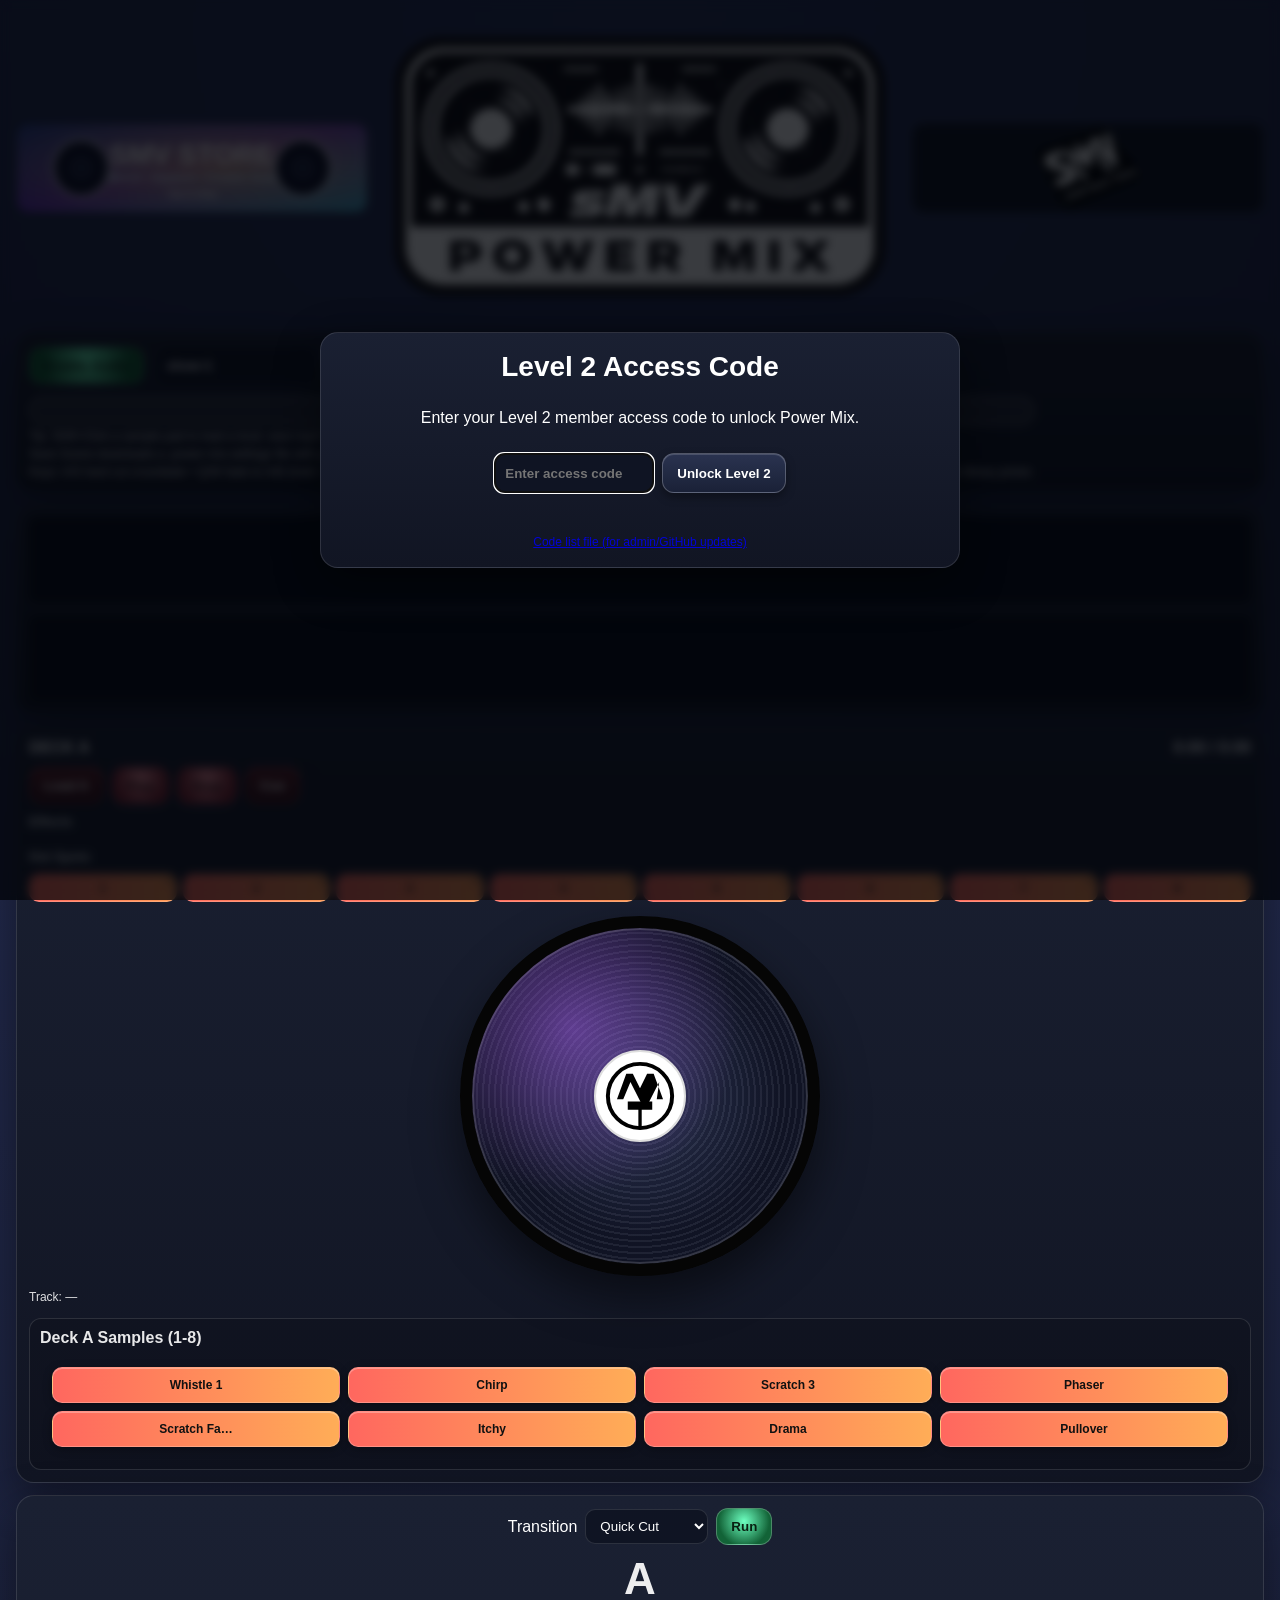
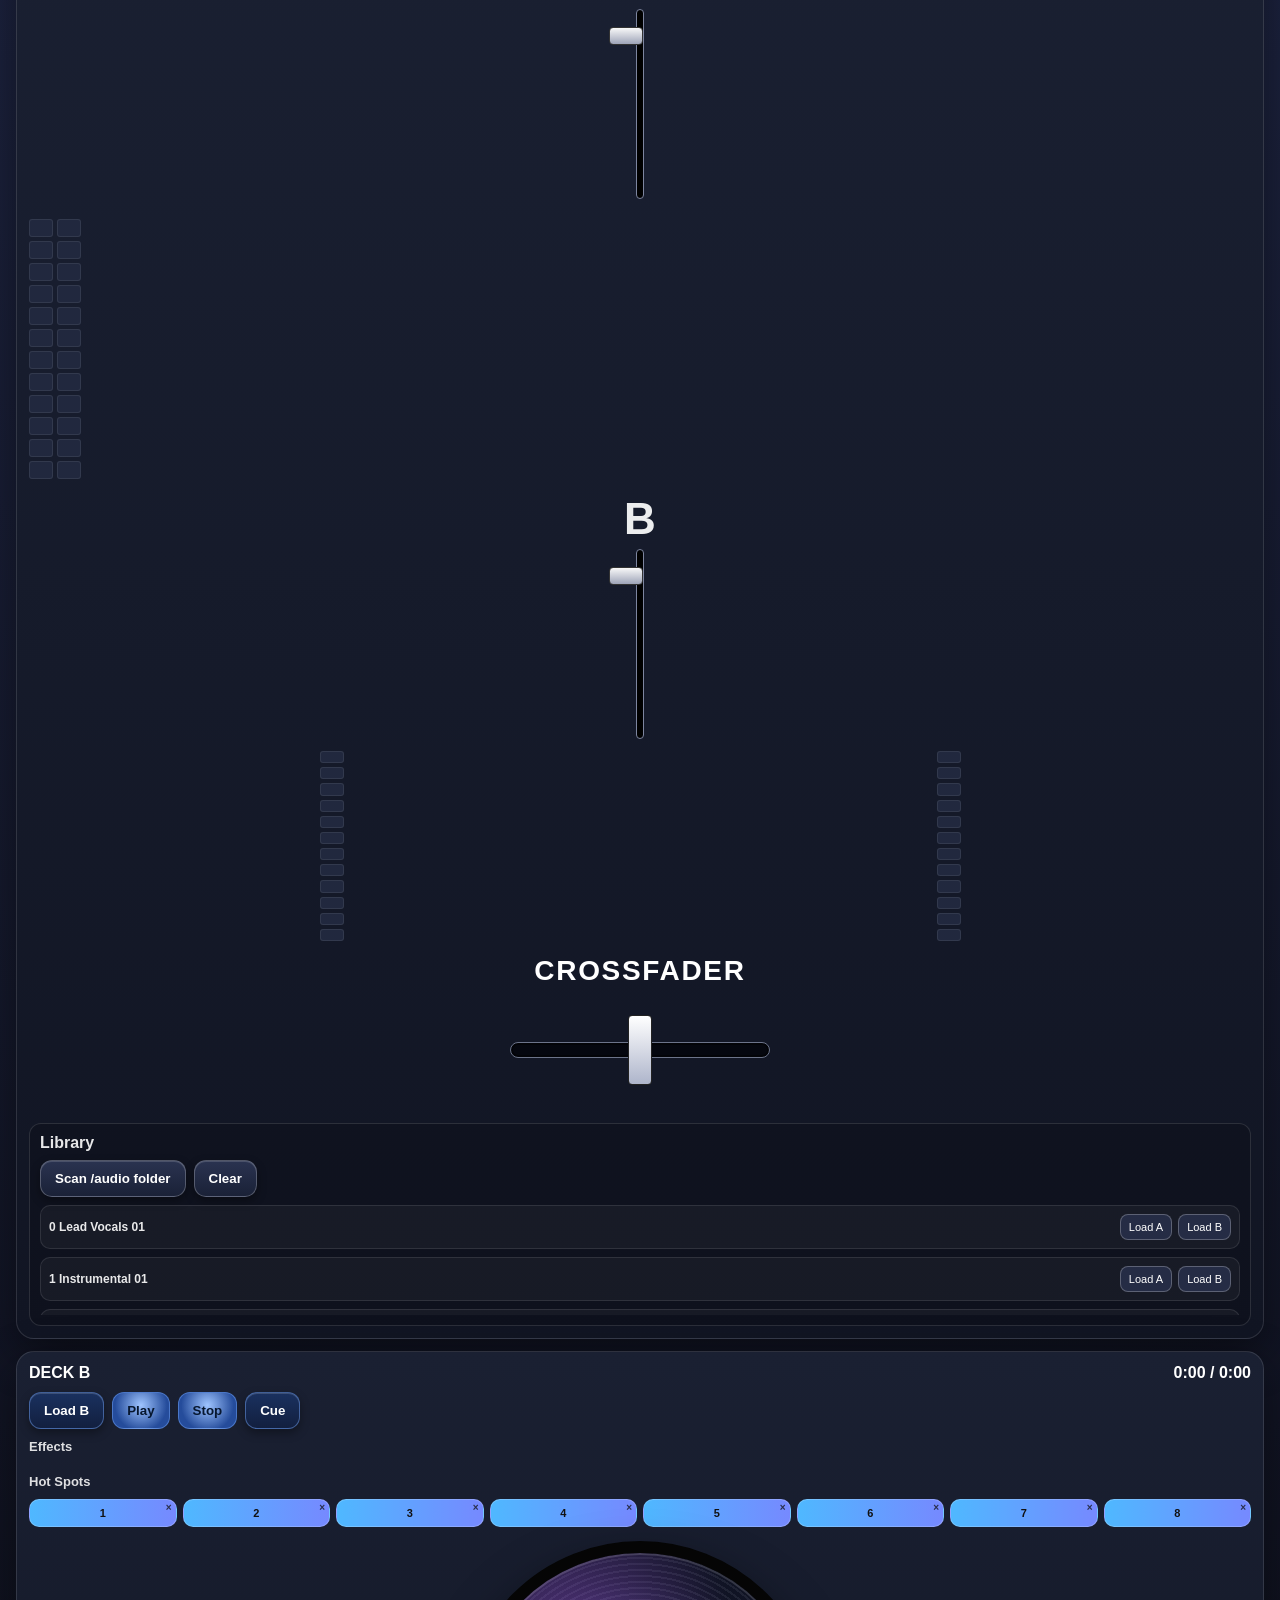
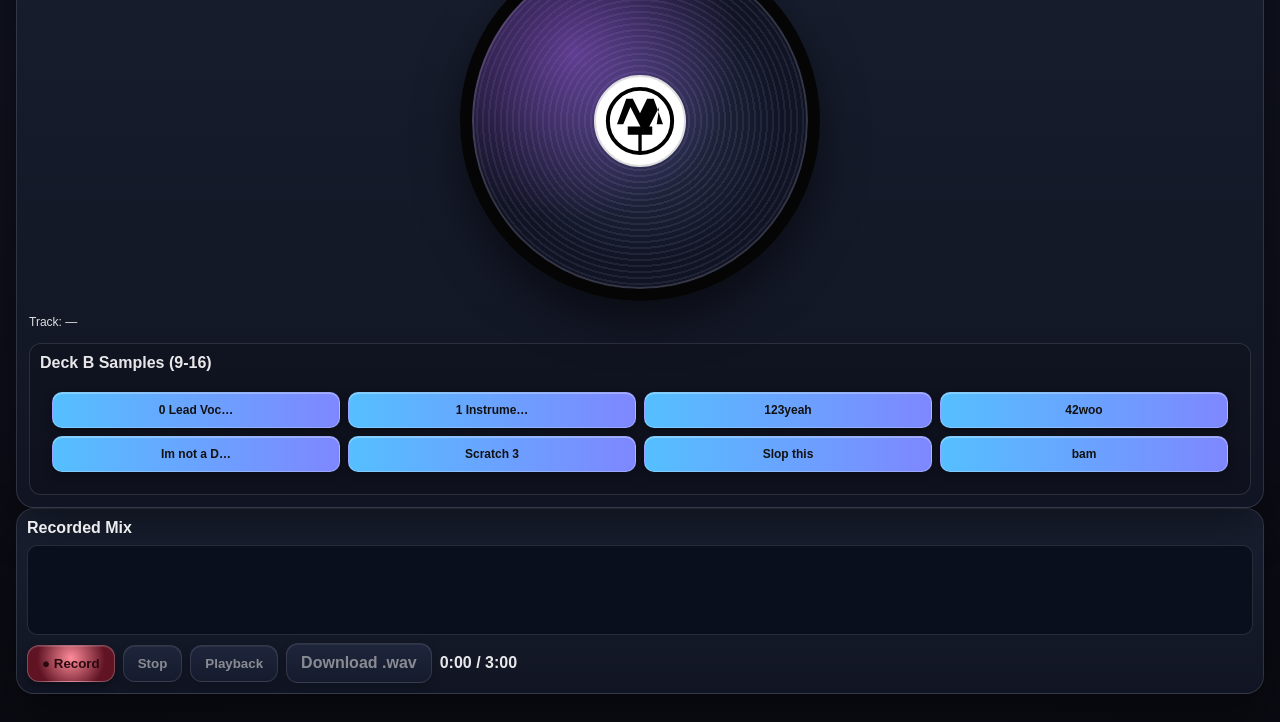
==== commit 1e8a1d56: "Add Level 2 access-code gate with editable code list" ====
--- a/level2/index.html
+++ b/level2/index.html
@@ -6,7 +6,19 @@
   <title>sMV Power Mix — Level 2</title>
   <link rel="stylesheet" href="styles.css?v=2"/>
 </head>
-<body>
+<body class="level2-locked">
+  <section id="level2Gate" class="level2-gate" aria-live="polite">
+    <div class="level2-gate-card card">
+      <h1>Level 2 Access Code</h1>
+      <p>Enter your Level 2 member access code to unlock Power Mix.</p>
+      <div class="level2-gate-row">
+        <input id="level2CodeInput" class="scene-input" type="text" autocomplete="off" placeholder="Enter access code" aria-label="Level 2 access code"/>
+        <button id="level2CodeSubmit" class="btn">Unlock Level 2</button>
+      </div>
+      <div id="level2CodeMsg" class="level2-gate-msg"></div>
+      <a class="sample-tip" href="access-codes.json" target="_blank" rel="noopener">Code list file (for admin/GitHub updates)</a>
+    </div>
+  </section>
   <header class="sponsorbar">
     <a class="sponsor-box" href="https://smv-short-music-videos.printify.me/" target="_blank" rel="noopener" aria-label="SMV Merch Store">
       <img class="store-promo" src="../assets/smv-store-promo.svg" alt="SMV Store"/>
--- a/level2/styles.css
+++ b/level2/styles.css
@@ -5,6 +5,12 @@
 }
 *{box-sizing:border-box}
 body{margin:0;font-family:Arial,Helvetica,sans-serif;background:radial-gradient(circle at 50% 0,#29335e,var(--bg));color:#fff;padding:16px}
+.level2-gate{position:fixed;inset:0;z-index:9999;display:flex;align-items:center;justify-content:center;padding:18px;background:rgba(2,4,10,.78);backdrop-filter:blur(5px)}
+.level2-gate-card{width:min(640px,95vw);padding:18px;display:grid;gap:10px;text-align:center}
+.level2-gate-card h1{margin:0;font-size:28px}
+.level2-gate-row{display:flex;gap:8px;justify-content:center;flex-wrap:wrap}
+.level2-gate-msg{min-height:22px;font-weight:700;color:#ffadb9}
+body.level2-unlocked .level2-gate{display:none}
 .card{background:linear-gradient(180deg,#1a2032,#111523);border:1px solid var(--stroke);border-radius:18px;box-shadow:0 15px 45px rgba(0,0,0,.45)}
 
 .sponsorbar{display:grid;grid-template-columns:1fr auto 1fr;gap:12px;align-items:center;margin-bottom:12px}
@@ -44,8 +50,15 @@
 .deck-controls{display:flex;gap:8px;flex-wrap:wrap}
 .fx-title{font-weight:700;opacity:.86;font-size:13px}
 .fx-grid{display:grid;grid-template-columns:repeat(4,minmax(0,1fr));gap:8px}
-.fxbtn{border:1px solid rgba(255,255,255,.35);background:linear-gradient(180deg,#63666f,#3f424a 55%, #2c2f35);color:#f1f3f8;min-height:72px;padding:10px 8px;border-radius:12px;font-size:11px;font-weight:800;cursor:pointer;box-shadow:inset 0 1px 0 rgba(255,255,255,.22),0 3px 8px rgba(0,0,0,.35);touch-action:none;user-select:none}
-.fxbtn.on{outline:2px solid rgba(255,255,255,.92);box-shadow:0 0 16px rgba(255,255,255,.7), inset 0 1px 0 rgba(255,255,255,.35)}
+.fxbtn{--fx-amt:0;border:1px solid rgba(255,255,255,.35);background:linear-gradient(180deg,#63666f,#3f424a 55%, #2c2f35);color:#f1f3f8;min-height:72px;padding:10px 8px;border-radius:12px;font-size:11px;font-weight:800;cursor:pointer;box-shadow:inset 0 1px 0 rgba(255,255,255,.22),0 3px 8px rgba(0,0,0,.35);touch-action:none;user-select:none;transition:background .08s linear, box-shadow .08s linear, border-color .08s linear}
+.fxbtn.active{
+  background:linear-gradient(180deg,
+    hsl(326 92% calc(82% - (var(--fx-amt) * 30%))),
+    hsl(306 84% calc(58% - (var(--fx-amt) * 24%))) 56%,
+    hsl(284 82% calc(38% - (var(--fx-amt) * 14%))));
+  border-color:hsl(310 98% calc(76% - (var(--fx-amt) * 22%)));
+  box-shadow:0 0 calc(4px + (var(--fx-amt) * 20px)) hsla(305,100%,67%,.68), inset 0 0 calc(6px + (var(--fx-amt) * 14px)) hsla(320,100%,75%,.38);
+}
 
 .platter-wrap{display:flex;justify-content:center;padding:4px}
 .platter-disc{width:338px;height:338px;border-radius:50%;border:12px solid #050505;background:
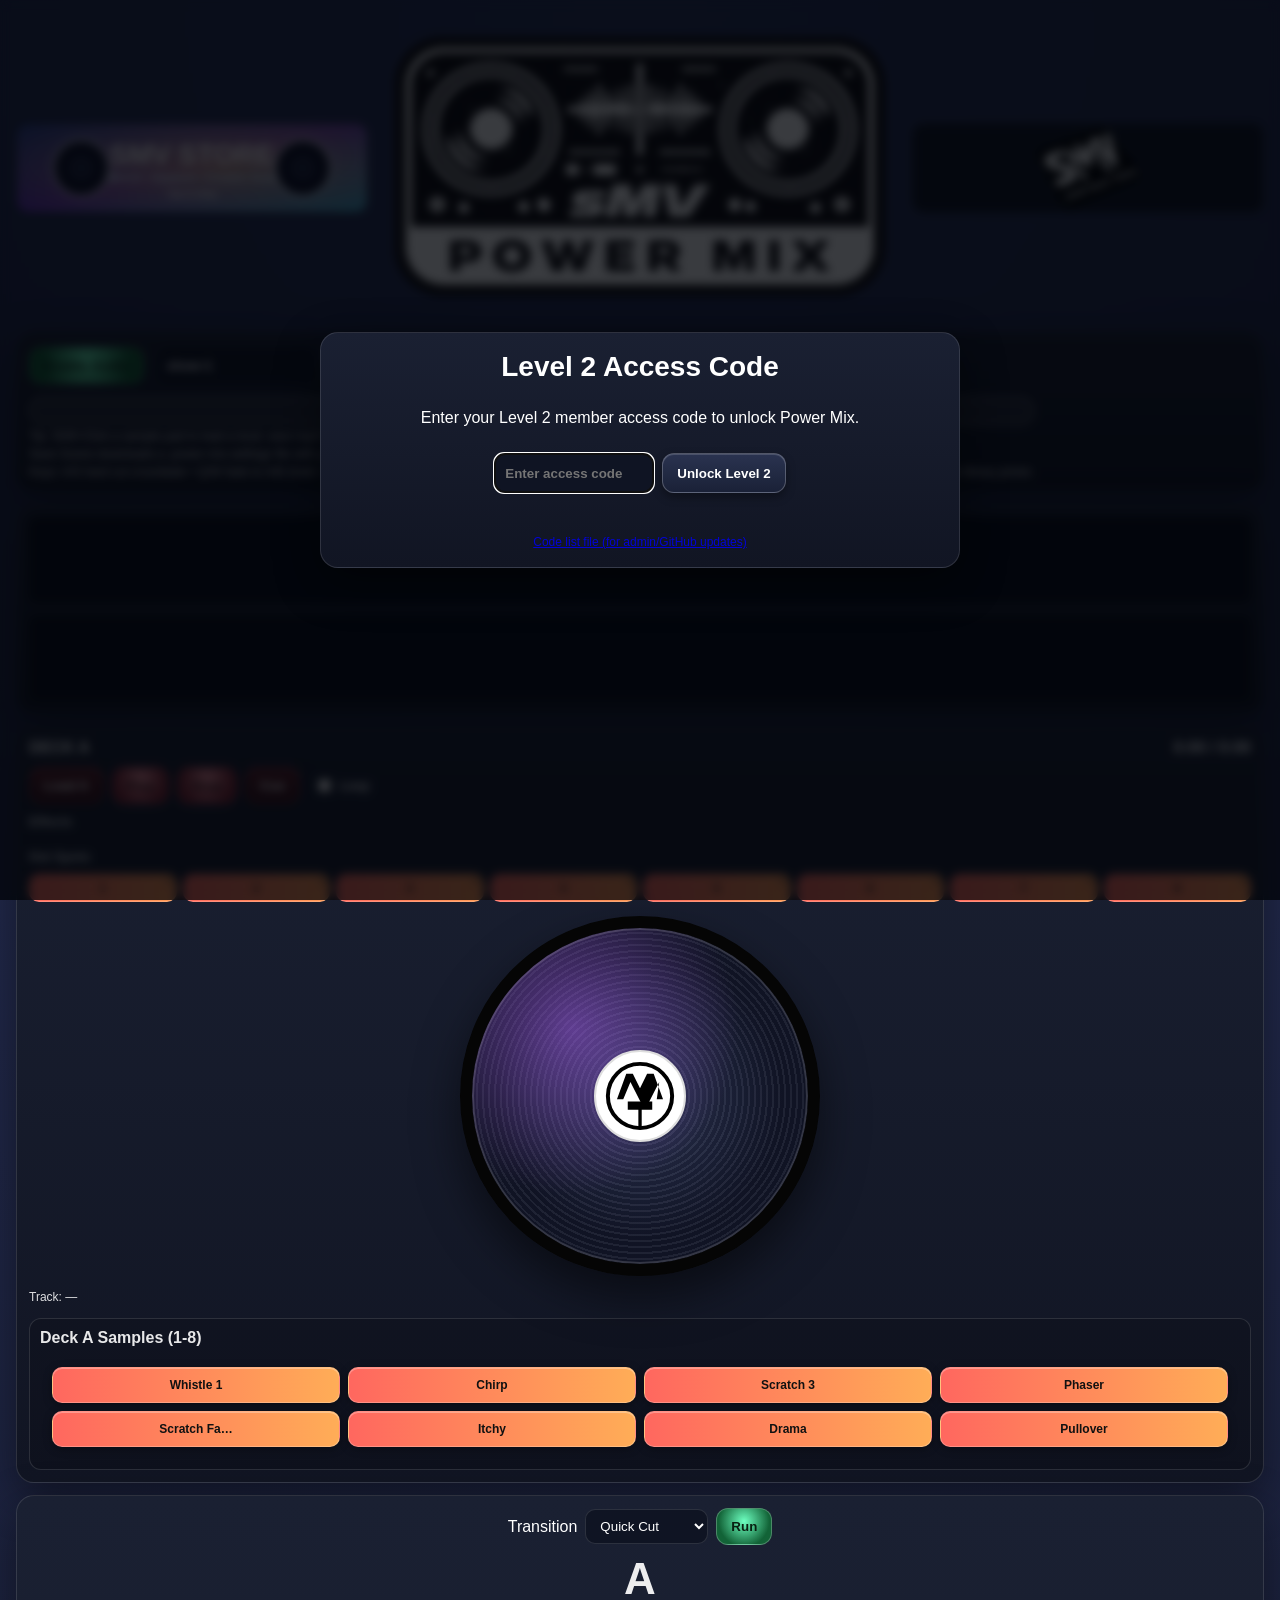
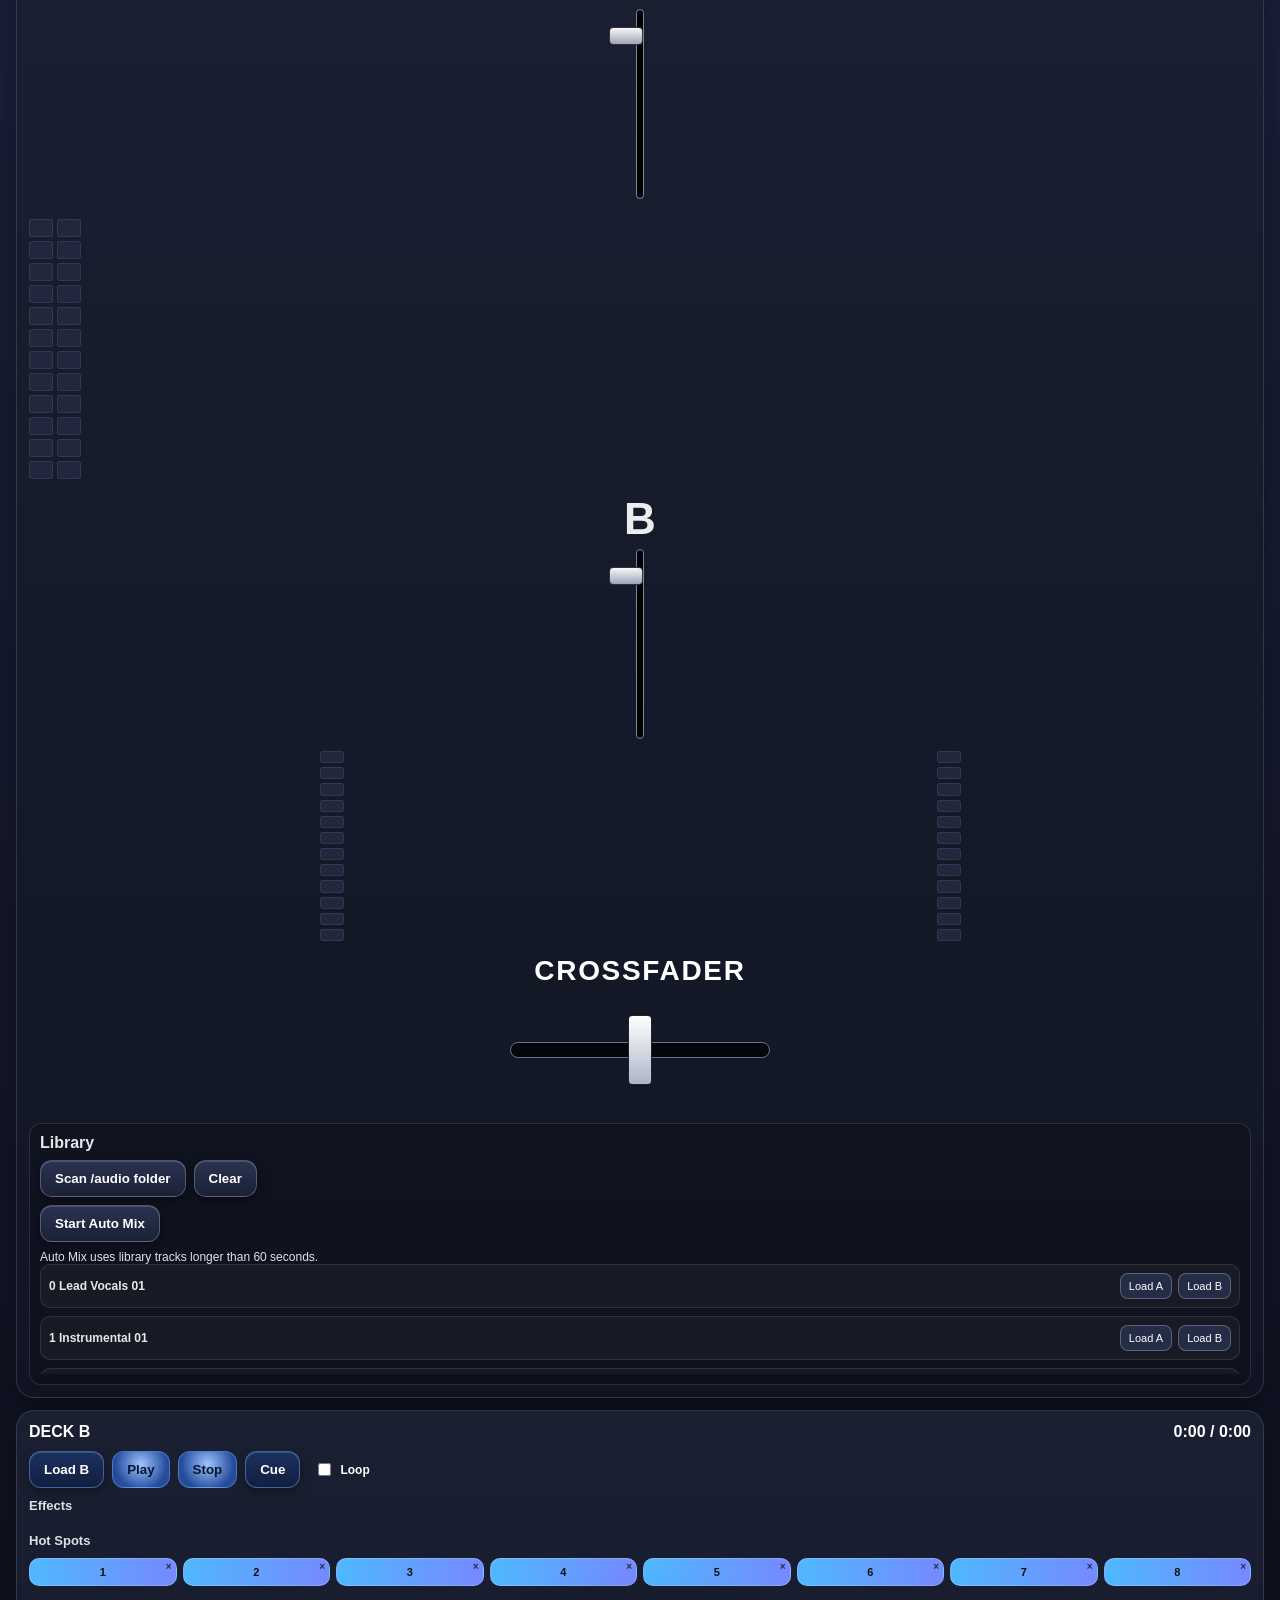
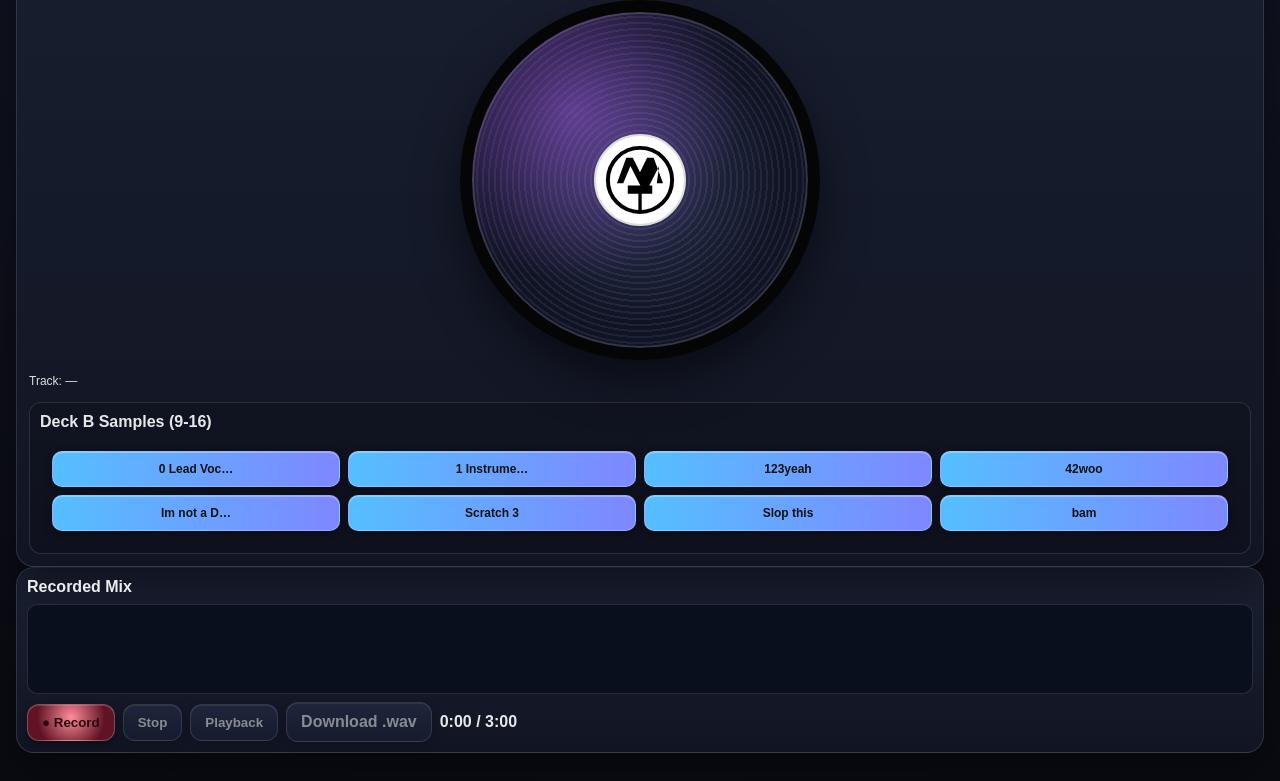
==== commit 6b16e588: "Improve auto-mix deck preloading and add loop/auto-mix to level2" ====
--- a/level2/index.html
+++ b/level2/index.html
@@ -59,6 +59,7 @@
         <button id="playA" class="btn led">Play</button>
         <button id="stopA" class="btn led stop">Stop</button>
         <button id="cueA" class="btn">Cue</button>
+        <label class="loop-toggle"><input id="loopA" type="checkbox"/> Loop</label>
       </div>
 
       <div class="fx-title">Effects</div>
@@ -122,6 +123,10 @@
           <button id="scanAudio" class="btn">Scan /audio folder</button>
           <button id="clearQueue" class="btn">Clear</button>
         </div>
+        <div class="lib-actions">
+          <button id="autoMixBtn" class="btn">Start Auto Mix</button>
+        </div>
+        <div id="autoMixNote" class="sample-tip">Auto Mix uses library tracks longer than 60 seconds.</div>
         <div id="libList" class="liblist"></div>
       </div>
     </section>
@@ -133,6 +138,7 @@
         <button id="playB" class="btn led">Play</button>
         <button id="stopB" class="btn led stop">Stop</button>
         <button id="cueB" class="btn">Cue</button>
+        <label class="loop-toggle"><input id="loopB" type="checkbox"/> Loop</label>
       </div>
 
       <div class="fx-title">Effects</div>
--- a/level2/styles.css
+++ b/level2/styles.css
@@ -48,6 +48,8 @@
 .deck{padding:12px;display:grid;gap:10px;align-content:start}
 .deck-head{display:flex;justify-content:space-between;font-weight:700}
 .deck-controls{display:flex;gap:8px;flex-wrap:wrap}
+.loop-toggle{display:inline-flex;align-items:center;gap:6px;font-size:12px;font-weight:700;padding:0 6px}
+.btn.auto-active{outline:2px solid rgba(132,255,201,.85);box-shadow:0 0 14px rgba(132,255,201,.45)}
 .fx-title{font-weight:700;opacity:.86;font-size:13px}
 .fx-grid{display:grid;grid-template-columns:repeat(4,minmax(0,1fr));gap:8px}
 .fxbtn{--fx-amt:0;border:1px solid rgba(255,255,255,.35);background:linear-gradient(180deg,#63666f,#3f424a 55%, #2c2f35);color:#f1f3f8;min-height:72px;padding:10px 8px;border-radius:12px;font-size:11px;font-weight:800;cursor:pointer;box-shadow:inset 0 1px 0 rgba(255,255,255,.22),0 3px 8px rgba(0,0,0,.35);touch-action:none;user-select:none;transition:background .08s linear, box-shadow .08s linear, border-color .08s linear}
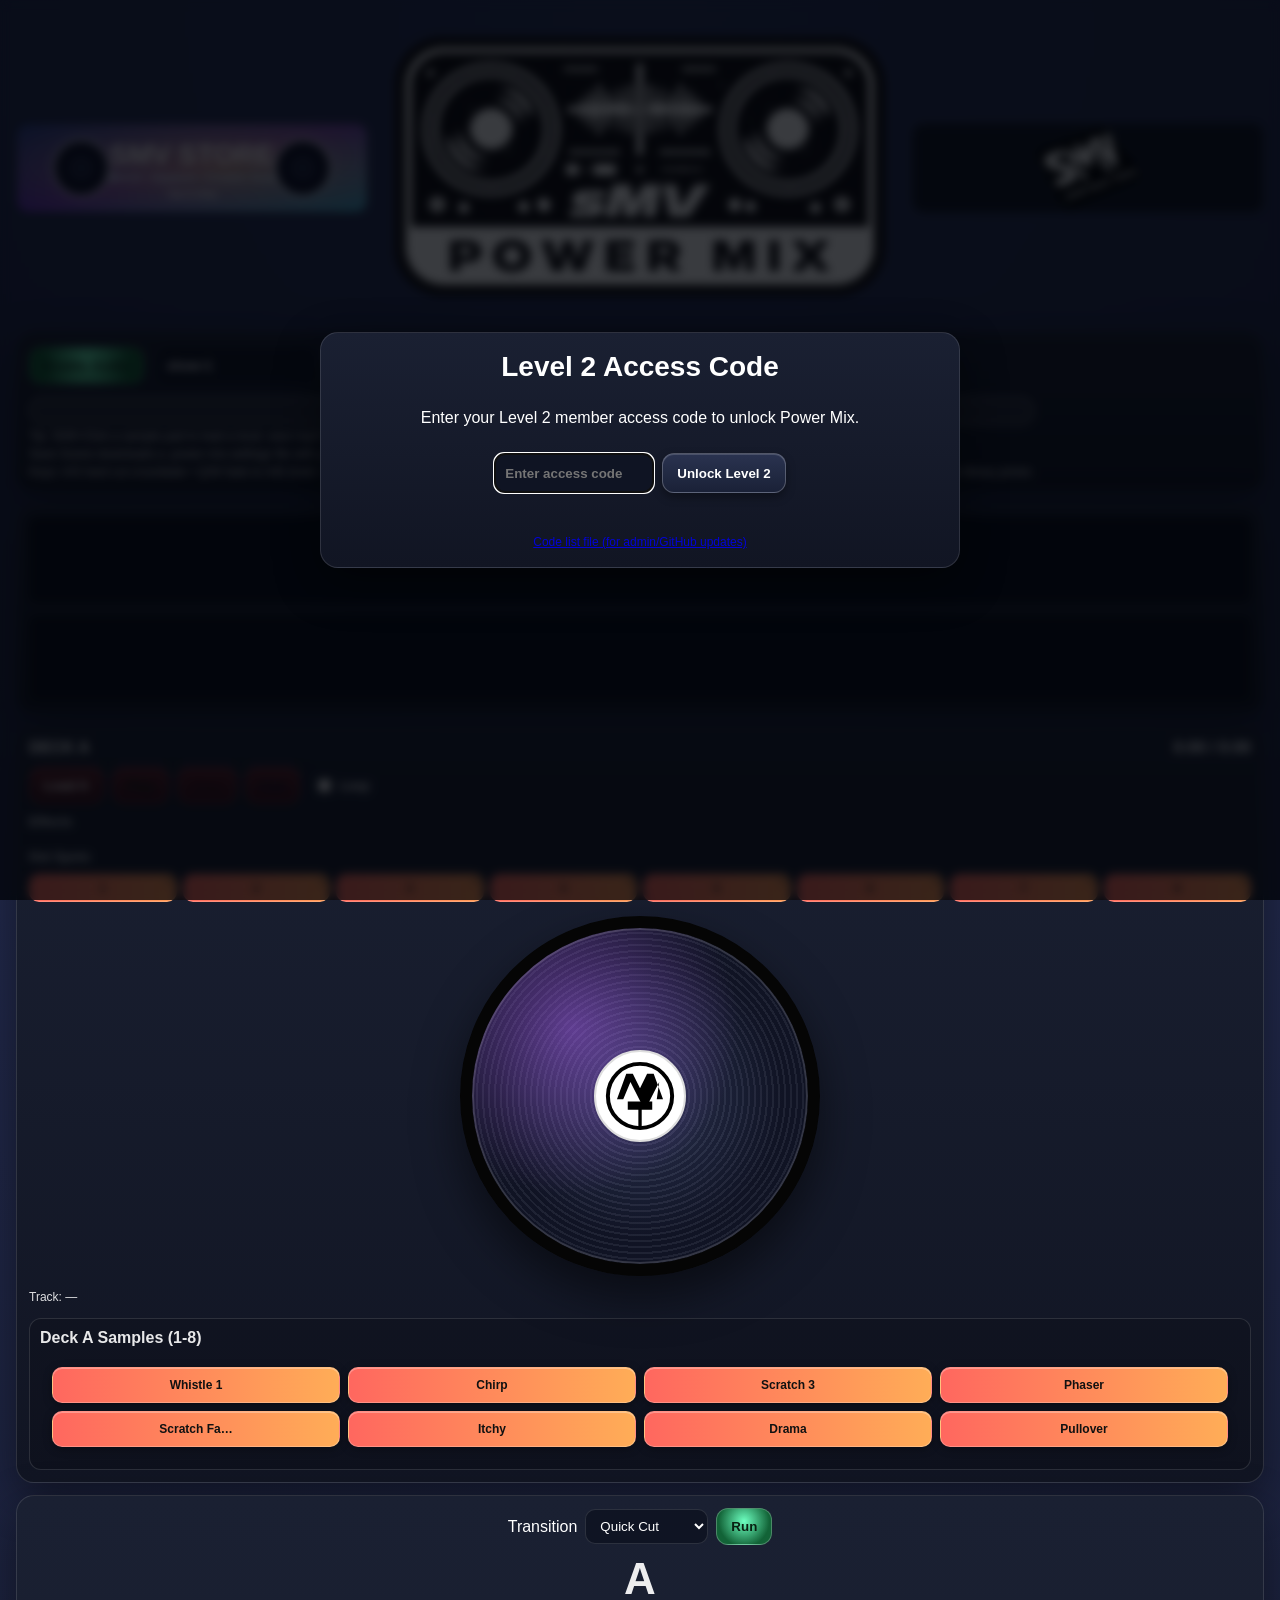
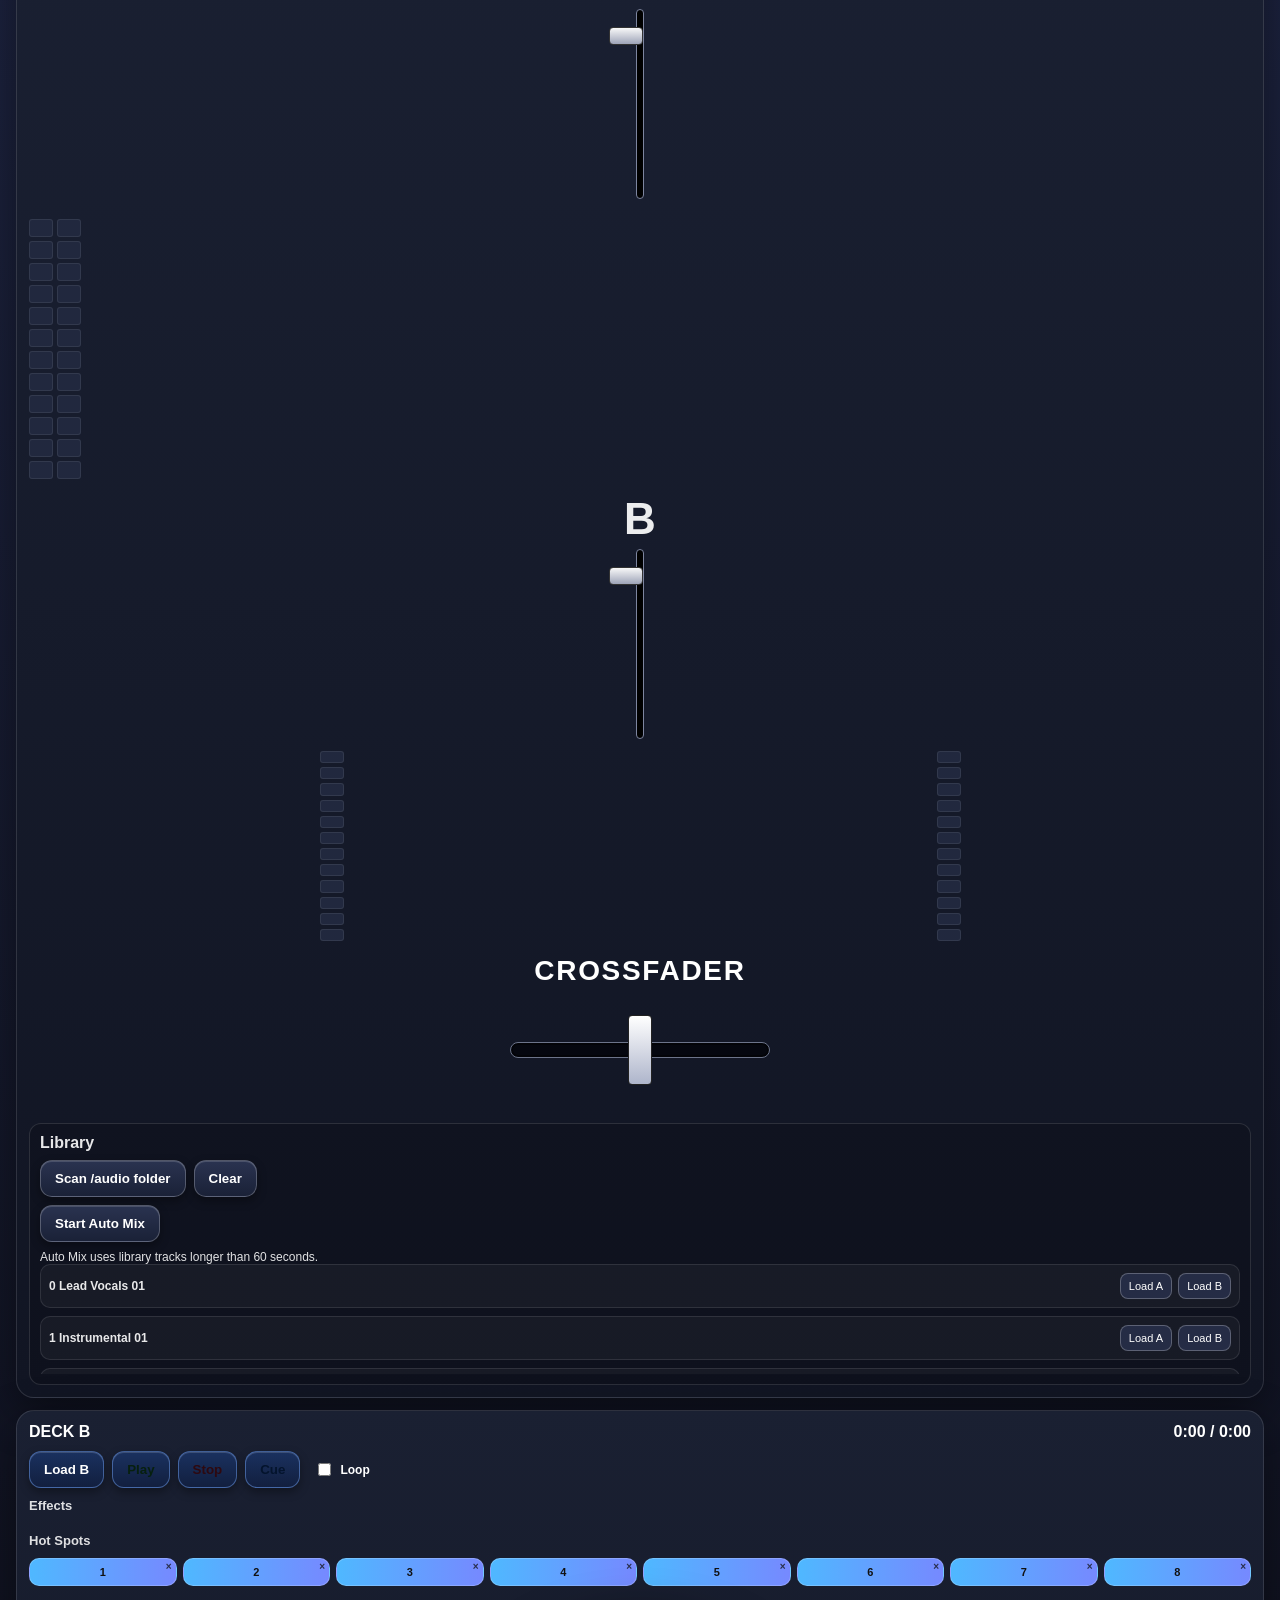
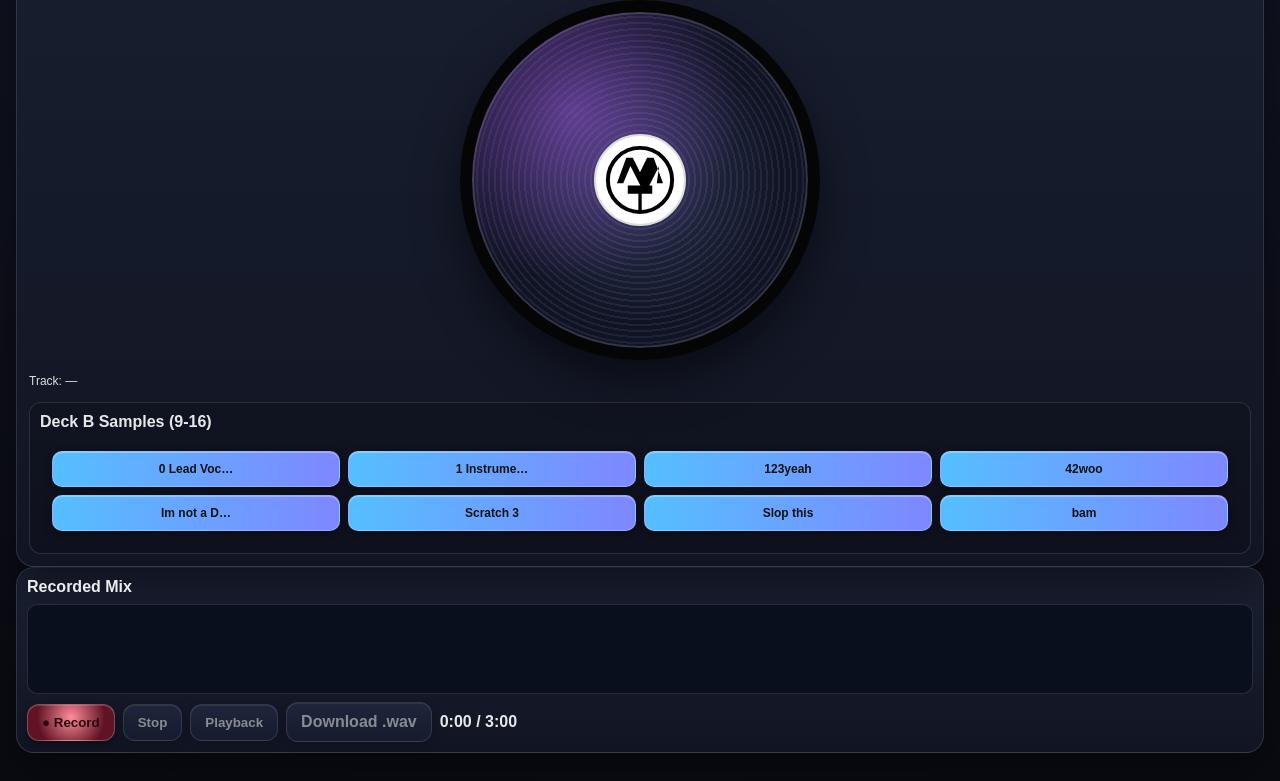
==== commit 257e8232: "Fix auto-mix start and level2 loop behavior; add color-coded controls" ====
--- a/level2/index.html
+++ b/level2/index.html
@@ -56,9 +56,9 @@
       <div class="deck-head">DECK A <span id="timeA">0:00 / 0:00</span></div>
       <div class="deck-controls">
         <button id="loadLocalA" class="btn">Load A</button>
-        <button id="playA" class="btn led">Play</button>
-        <button id="stopA" class="btn led stop">Stop</button>
-        <button id="cueA" class="btn">Cue</button>
+        <button id="playA" class="btn play-btn">Play</button>
+        <button id="stopA" class="btn stop-btn">Stop</button>
+        <button id="cueA" class="btn cue-btn">Cue</button>
         <label class="loop-toggle"><input id="loopA" type="checkbox"/> Loop</label>
       </div>
 
@@ -135,9 +135,9 @@
       <div class="deck-head">DECK B <span id="timeB">0:00 / 0:00</span></div>
       <div class="deck-controls">
         <button id="loadLocalB" class="btn">Load B</button>
-        <button id="playB" class="btn led">Play</button>
-        <button id="stopB" class="btn led stop">Stop</button>
-        <button id="cueB" class="btn">Cue</button>
+        <button id="playB" class="btn play-btn">Play</button>
+        <button id="stopB" class="btn stop-btn">Stop</button>
+        <button id="cueB" class="btn cue-btn">Cue</button>
         <label class="loop-toggle"><input id="loopB" type="checkbox"/> Loop</label>
       </div>
 
--- a/level2/styles.css
+++ b/level2/styles.css
@@ -37,6 +37,9 @@
 .btn.led.engaged{box-shadow:0 0 20px rgba(88,255,175,.75), inset 0 0 14px rgba(255,255,255,.3)}
 .btn.stop{background:radial-gradient(circle at 50% 35%,#ff9fa8,#7d1e2a 72%);color:#2b0b10}
 .btn.rec{background:radial-gradient(circle at 50% 35%,#ff8c9a,#5f1323 70%);color:#2a0910}
+.btn.play-btn{background:linear-gradient(180deg,#71f28d,#1f9d46);color:#07200f;border-color:rgba(140,255,170,.55)}
+.btn.stop-btn{background:linear-gradient(180deg,#ff8e97,#c72a3a);color:#2e0910;border-color:rgba(255,150,160,.65)}
+.btn.cue-btn{background:linear-gradient(180deg,#79c3ff,#2f69df);color:#04142d;border-color:rgba(145,190,255,.65)}
 
 .wavepanel,.record-panel{padding:10px;display:grid;gap:8px;margin-bottom:12px}
 .wave-canvas{width:100%;height:90px;border-radius:10px;background:#0a0f1d;border:1px solid var(--stroke)}
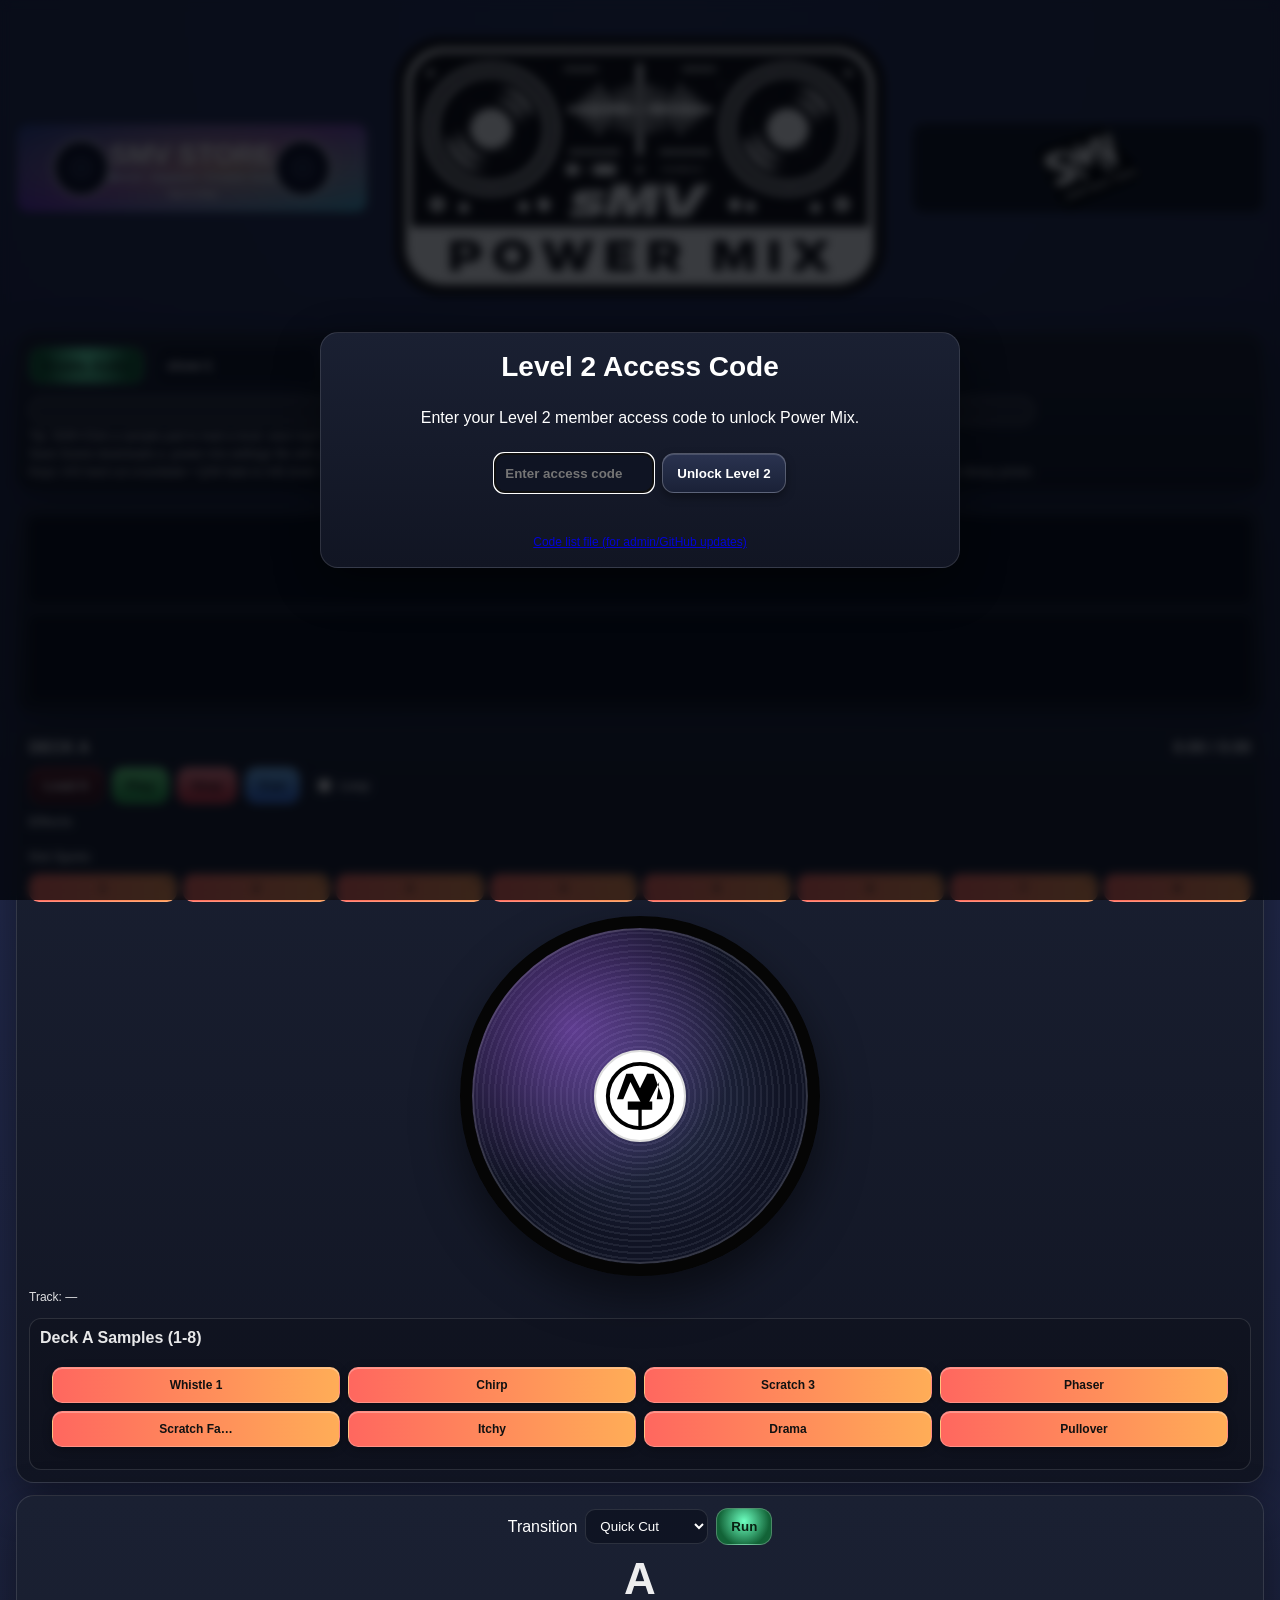
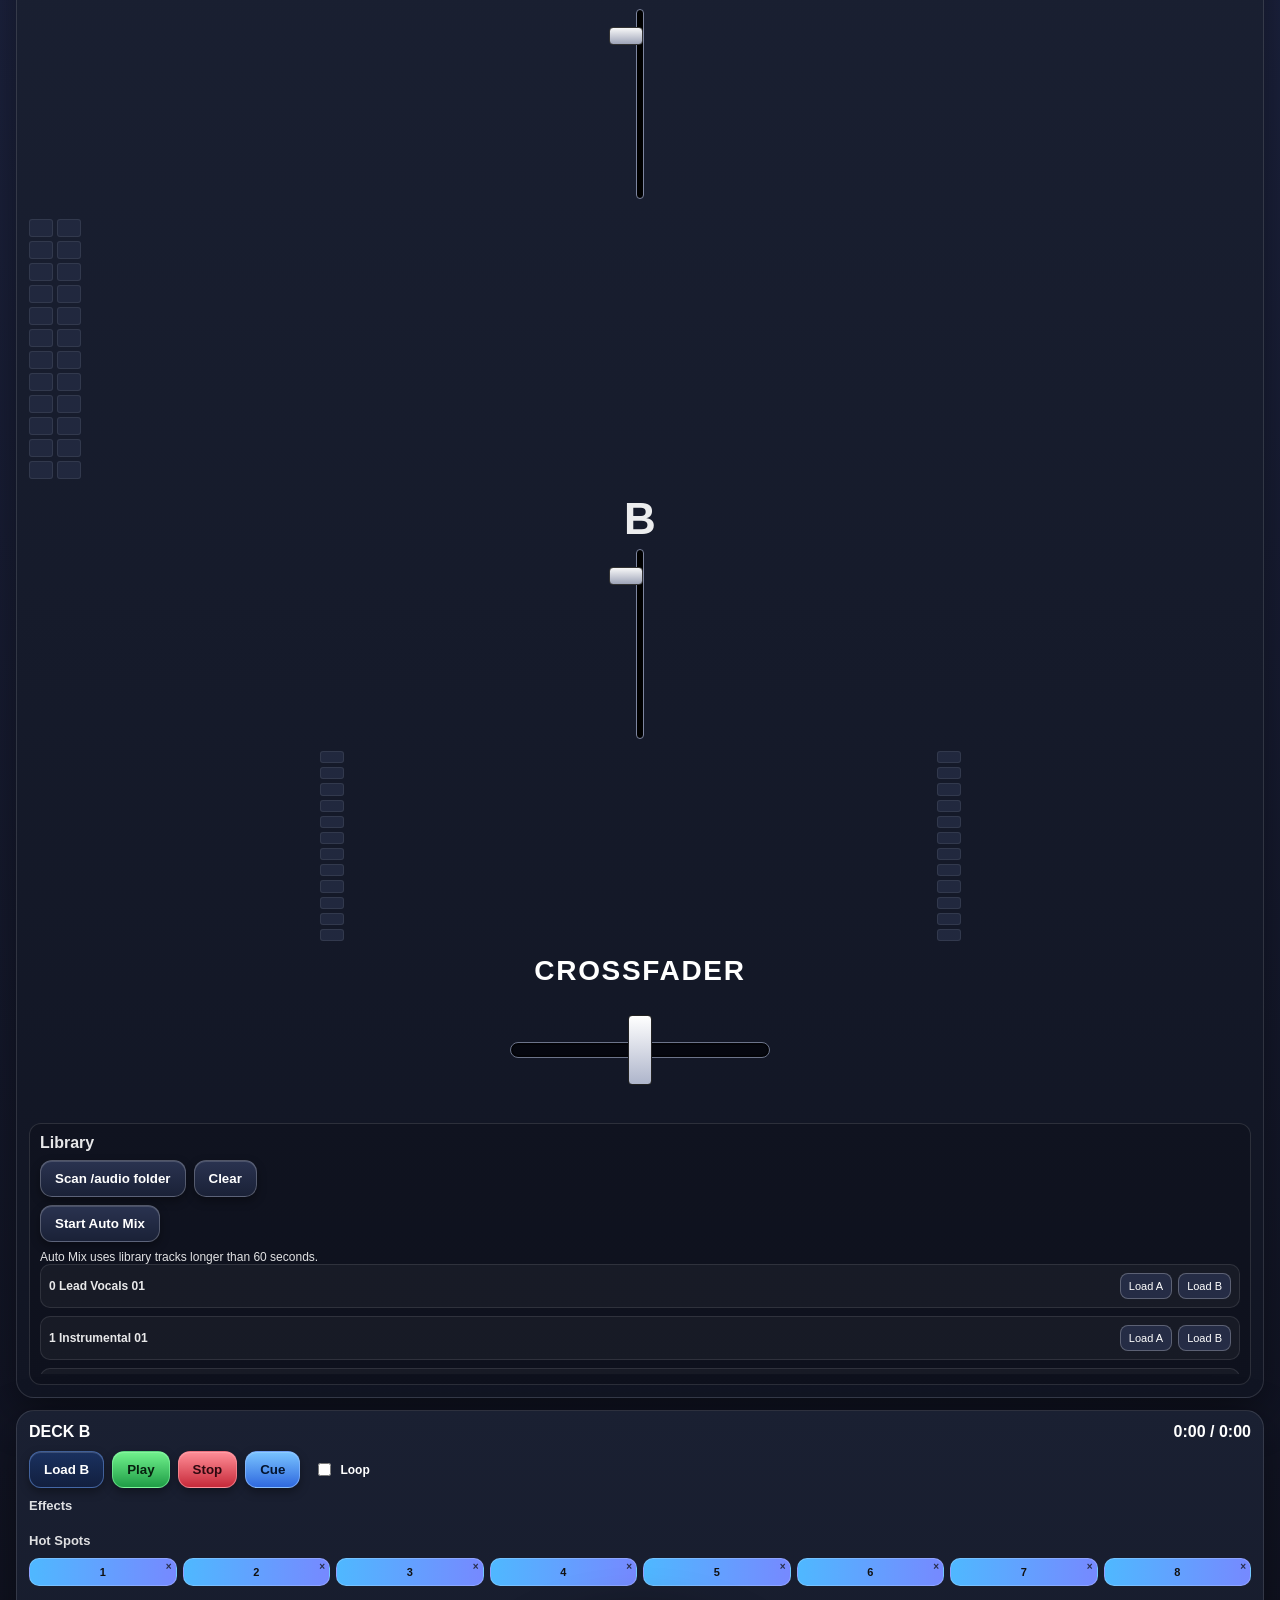
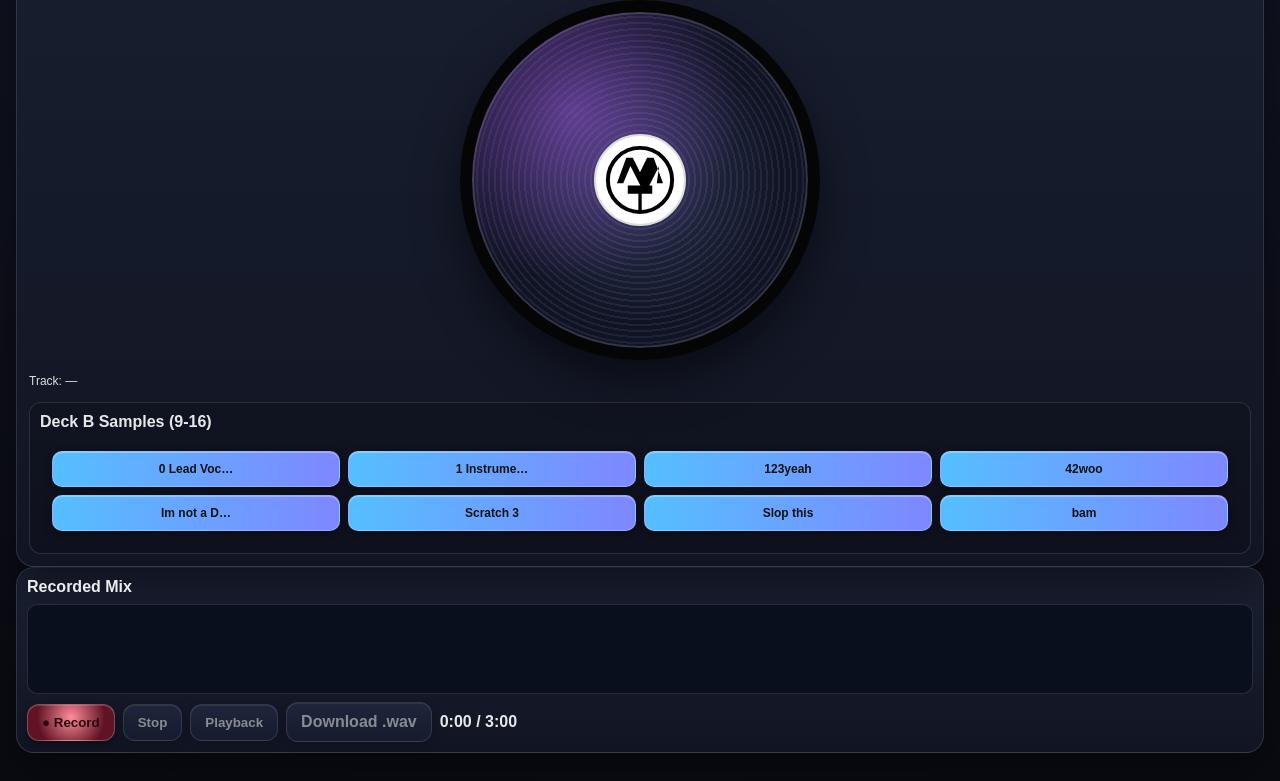
==== commit 19720bc0: "Make transport button colors clearly visible and bust cache" ====
--- a/level2/index.html
+++ b/level2/index.html
@@ -4,7 +4,7 @@
   <meta charset="utf-8"/>
   <meta name="viewport" content="width=device-width, initial-scale=1"/>
   <title>sMV Power Mix — Level 2</title>
-  <link rel="stylesheet" href="styles.css?v=2"/>
+  <link rel="stylesheet" href="styles.css?v=3"/>
 </head>
 <body class="level2-locked">
   <section id="level2Gate" class="level2-gate" aria-live="polite">
@@ -172,6 +172,6 @@
     </div>
   </section>
 
-  <script src="app.js?v=2"></script>
+  <script src="app.js?v=3"></script>
 </body>
 </html>
--- a/level2/styles.css
+++ b/level2/styles.css
@@ -162,6 +162,9 @@
 .deck-b .btn.led{background:radial-gradient(circle at 50% 35%,#9ec4ff,#254c9b 72%);color:#07172f}
 .deck-b .hot-btn{background:linear-gradient(90deg,#4fb8ff,#7689ff)}
 .deck-b .sample-pad{background:linear-gradient(90deg,#55bfff,#7e87ff)}
+.deck-a .btn.play-btn,.deck-b .btn.play-btn{background:linear-gradient(180deg,#71f28d,#1f9d46);color:#07200f;border-color:rgba(140,255,170,.55)}
+.deck-a .btn.stop-btn,.deck-b .btn.stop-btn{background:linear-gradient(180deg,#ff8e97,#c72a3a);color:#2e0910;border-color:rgba(255,150,160,.65)}
+.deck-a .btn.cue-btn,.deck-b .btn.cue-btn{background:linear-gradient(180deg,#79c3ff,#2f69df);color:#04142d;border-color:rgba(145,190,255,.65)}
 .btn.engaged{outline:2px solid rgba(255,255,255,.92);box-shadow:0 0 16px rgba(255,255,255,.65), inset 0 0 10px rgba(255,255,255,.2)}
 .hot-btn.is-set{outline:2px solid rgba(255,255,255,.92);box-shadow:0 0 12px rgba(255,255,255,.55)}
 .sample-pad.latched{outline:3px solid rgba(255,255,255,.92);box-shadow:0 0 18px rgba(255,255,255,.6), inset 0 1px 0 rgba(255,255,255,.35)}
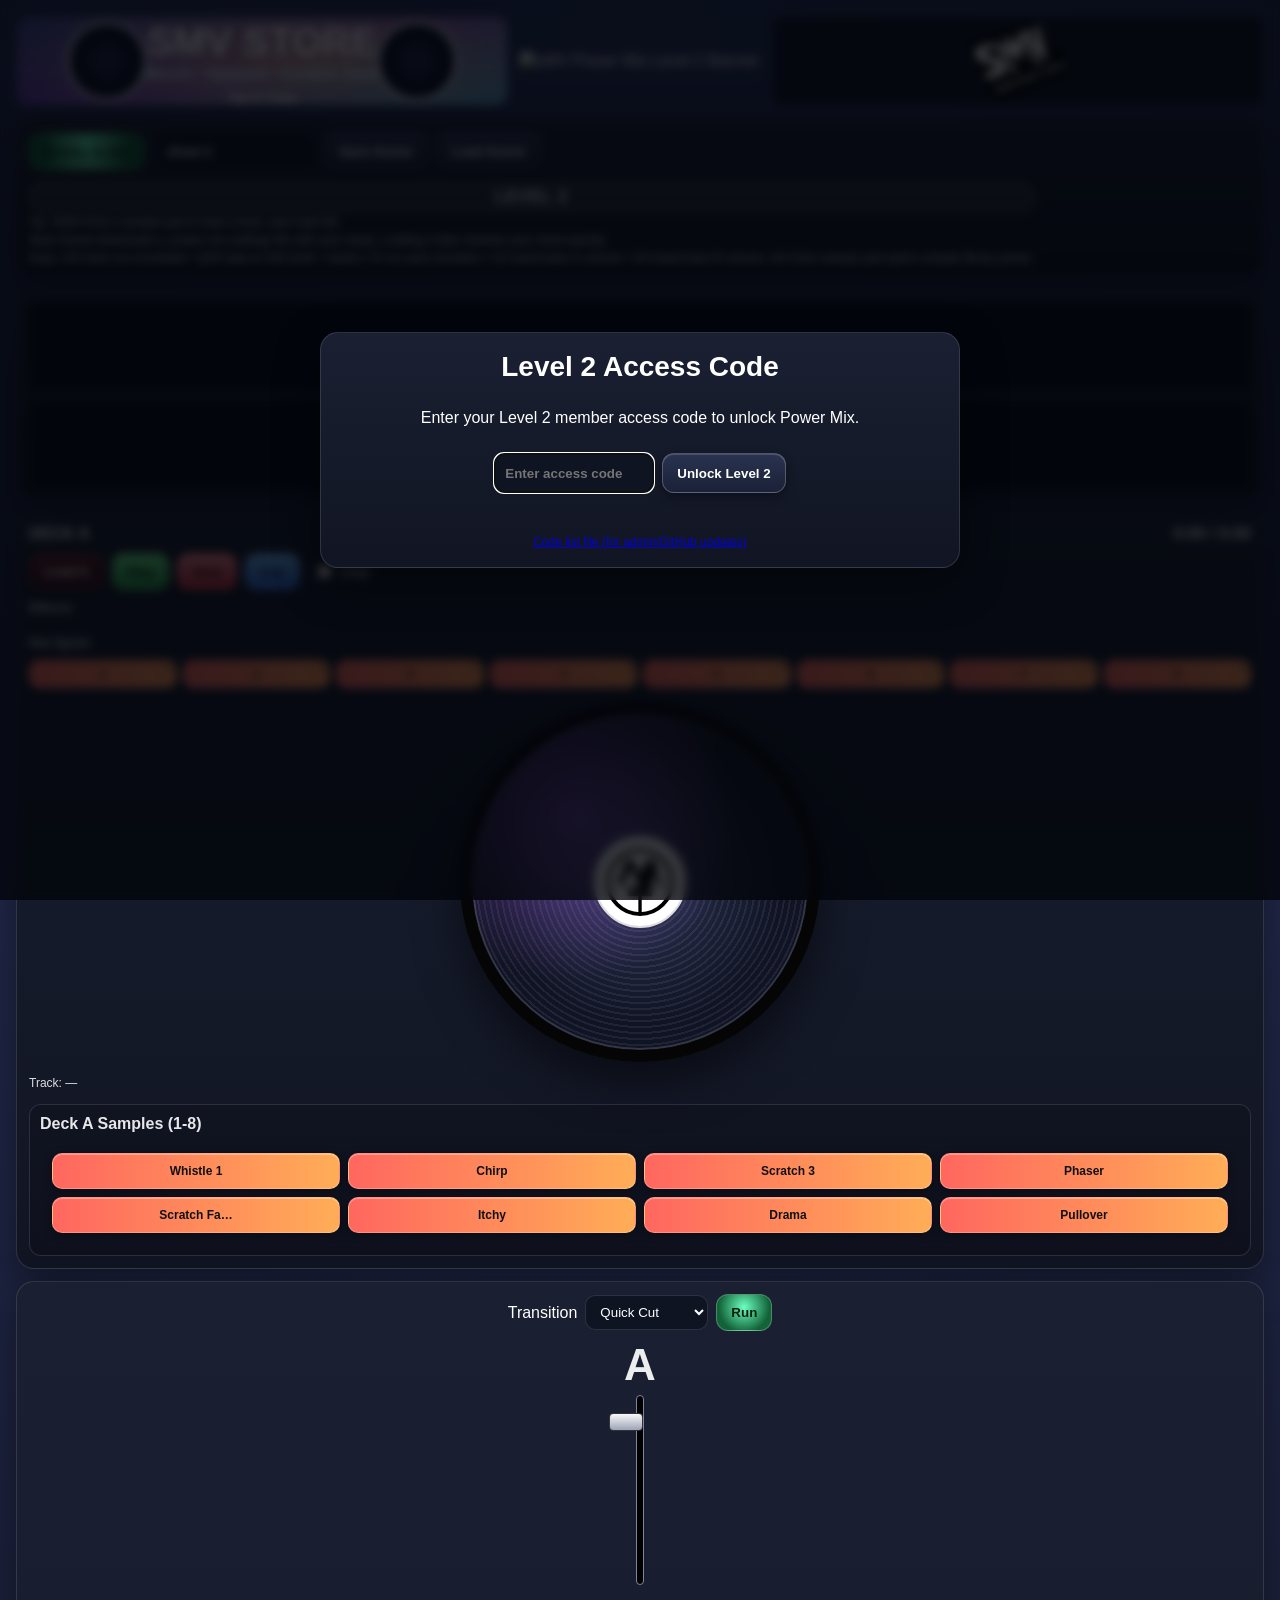
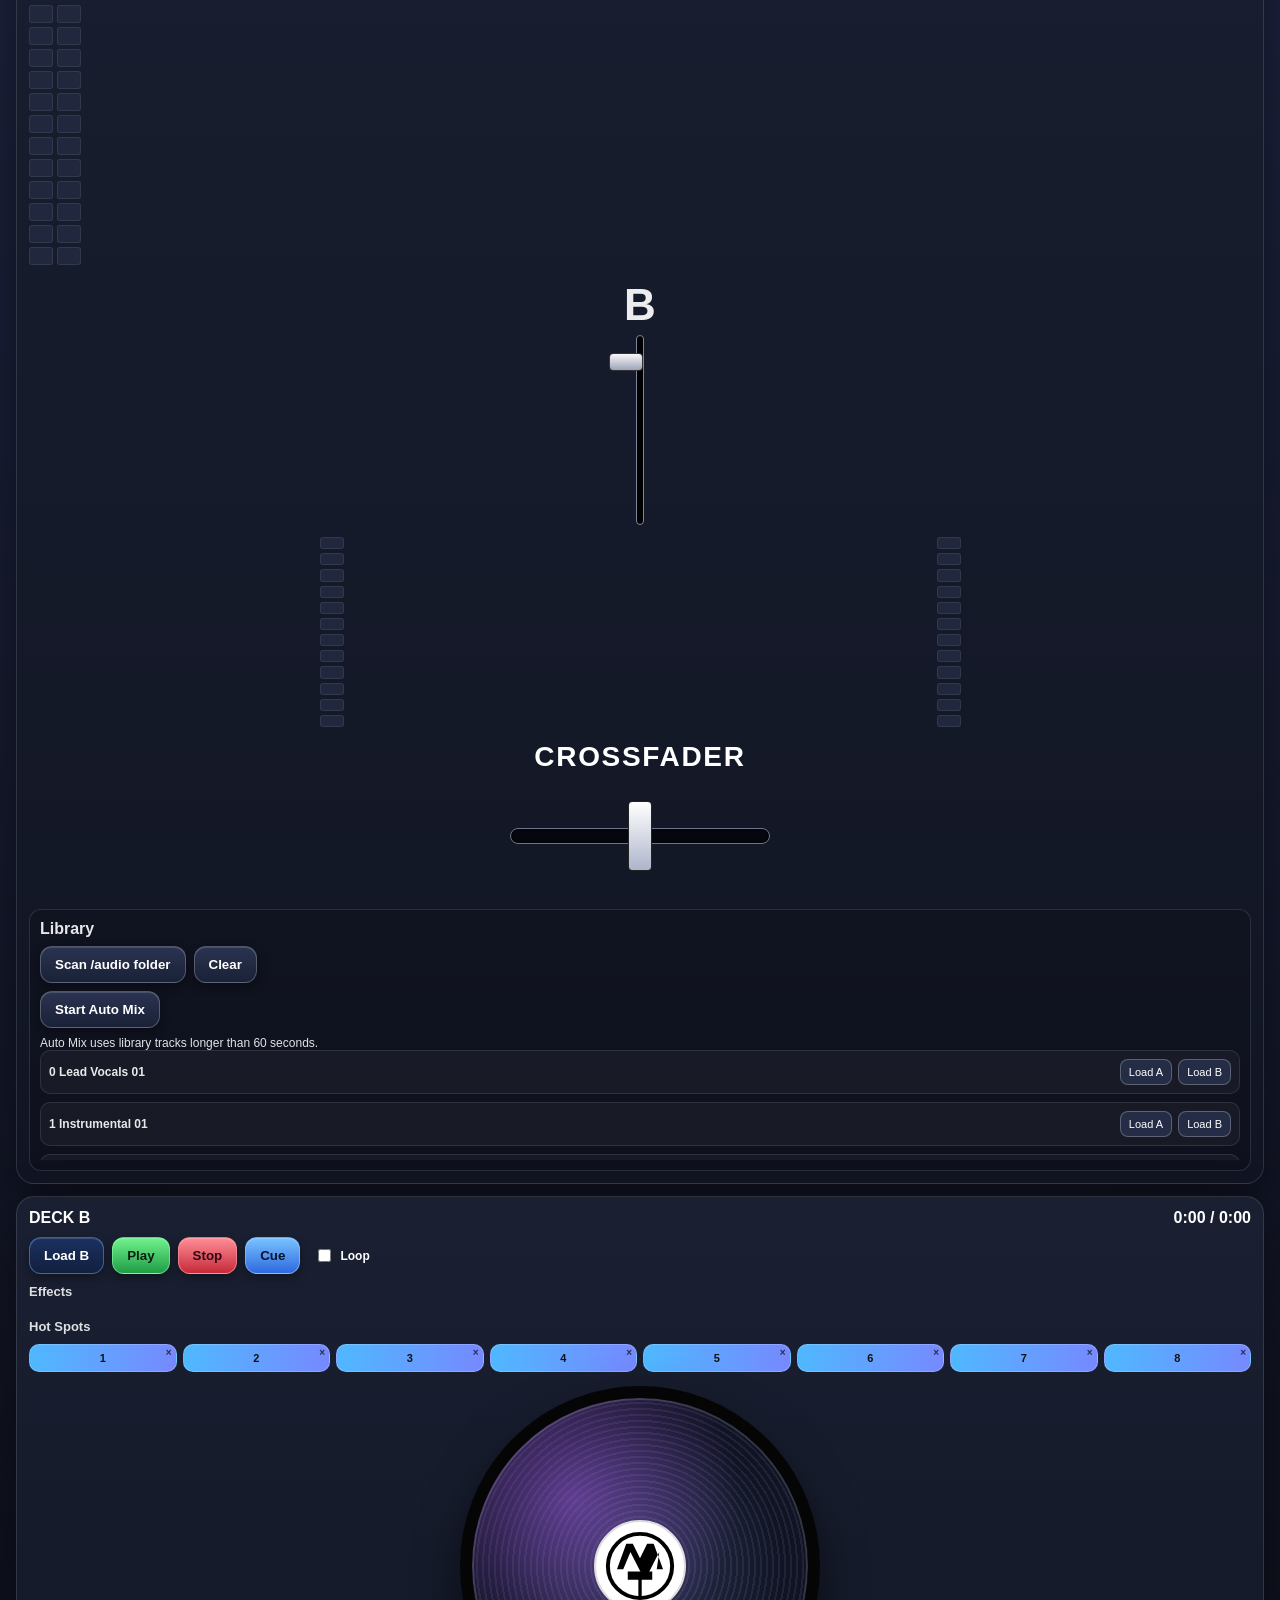
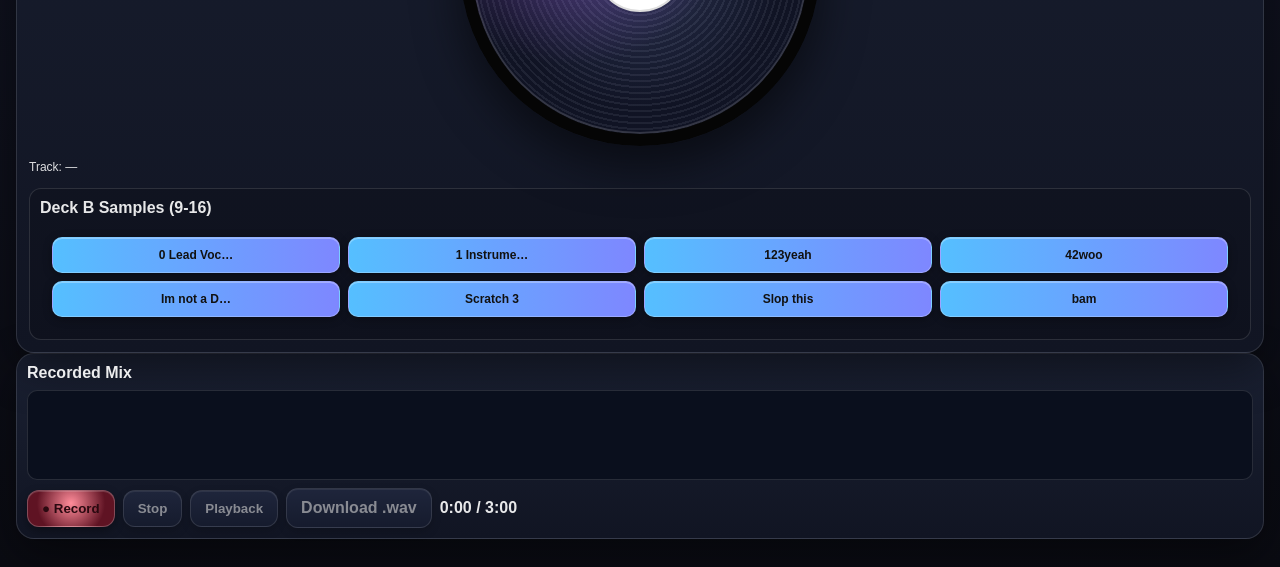
==== commit a23eb4d7: "Use level2.jpg as Level 2 banner image" ====
--- a/level2/index.html
+++ b/level2/index.html
@@ -24,7 +24,7 @@
       <img class="store-promo" src="../assets/smv-store-promo.svg" alt="SMV Store"/>
     </a>
     <div class="logo-wrap">
-      <img src="../assets/power-mix-logo.png" alt="sMV Power Mix" class="logo-img" />
+      <img src="level2.jpg" alt="sMV Power Mix Level 2 Banner" class="logo-img level2-banner" />
     </div>
     <a class="sponsor-box" href="https://shortmusicvideos.com" target="_blank" rel="noopener">
       <img class="smv-banner-logo" src="../assets/SMVBW.png" alt="SMV" />
--- a/level2/styles.css
+++ b/level2/styles.css
@@ -19,6 +19,7 @@
 .smv-banner-logo{max-height:82px;max-width:100%}
 .logo-wrap{text-align:center;position:relative}
 .logo-img{width:min(520px,45vw)}
+.level2-banner{width:min(640px,52vw);max-height:90px;object-fit:contain}
 .l2-badge{position:absolute;right:10px;bottom:4px;background:#111;padding:4px 10px;border-radius:999px;border:1px solid #4bc2ff;font-weight:700}
 
 .top-controls{display:flex;gap:12px;align-items:center;padding:12px;margin-bottom:12px;flex-wrap:wrap}
